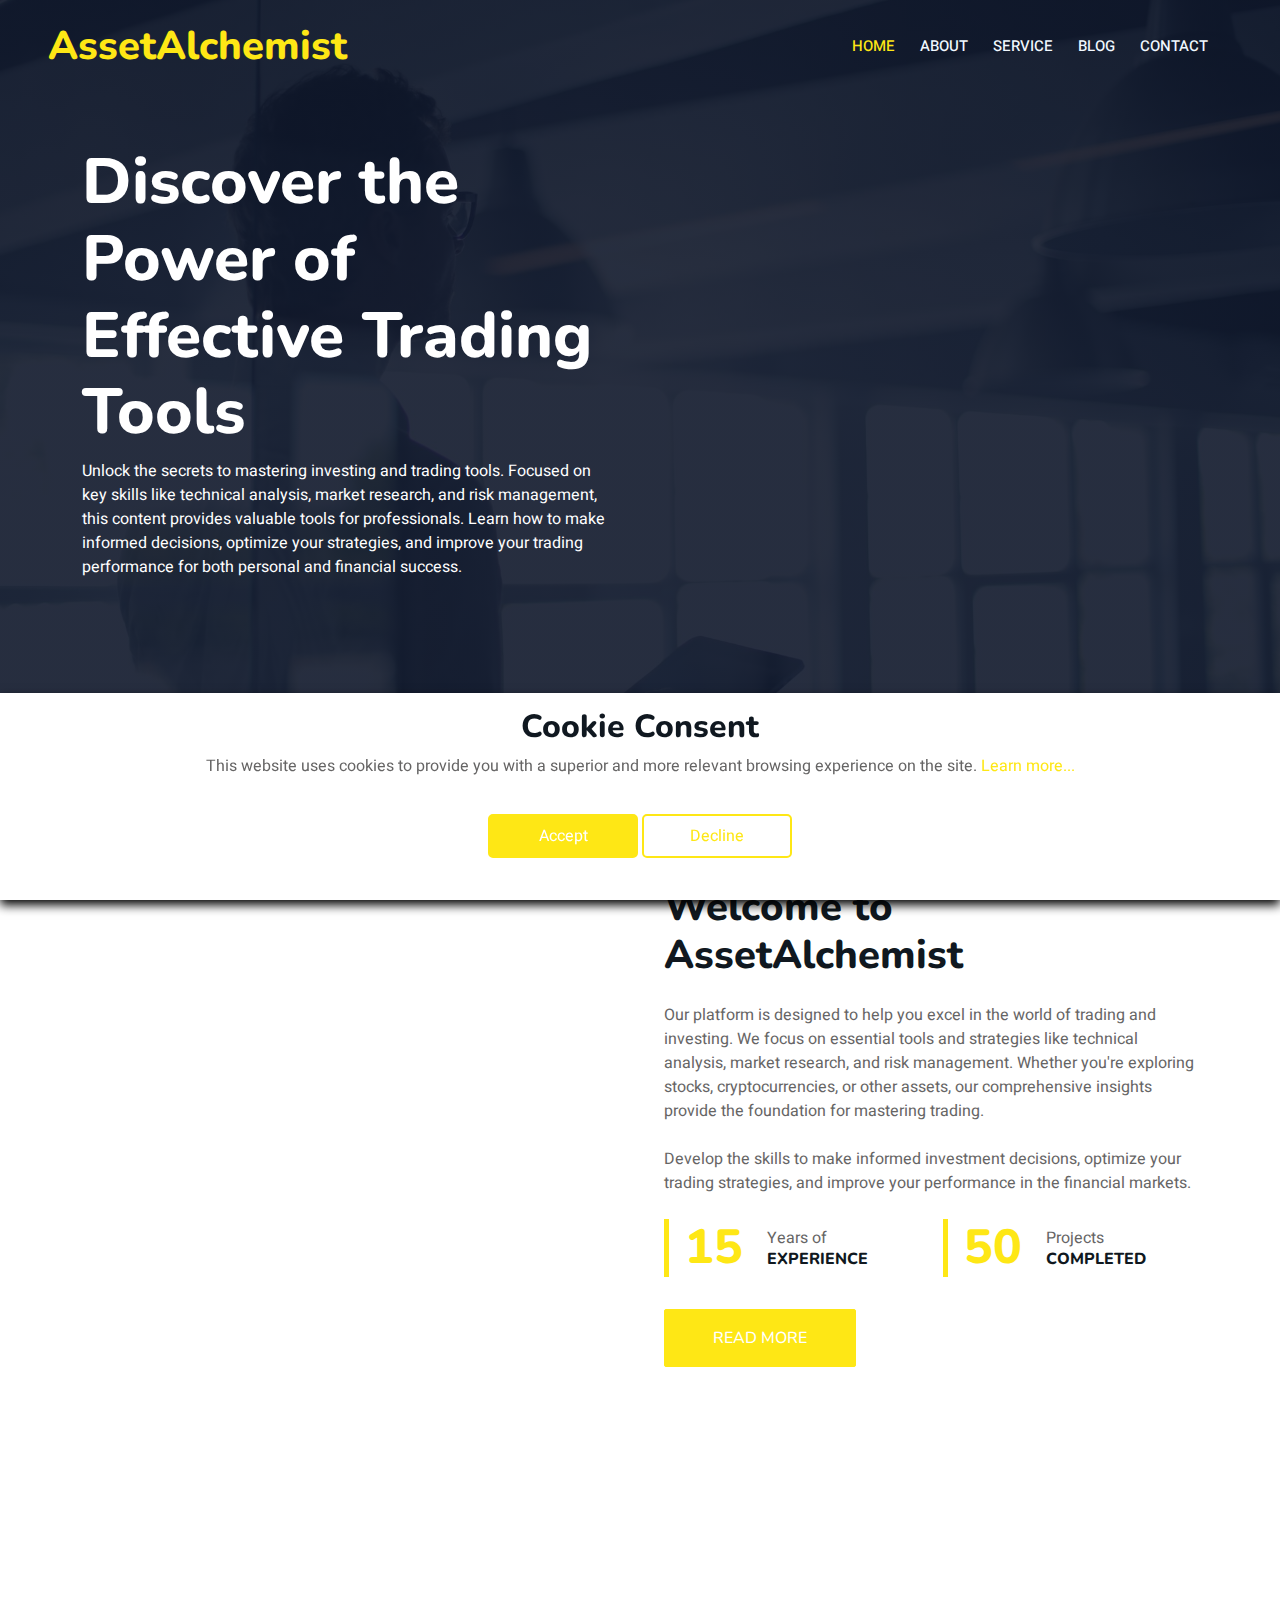
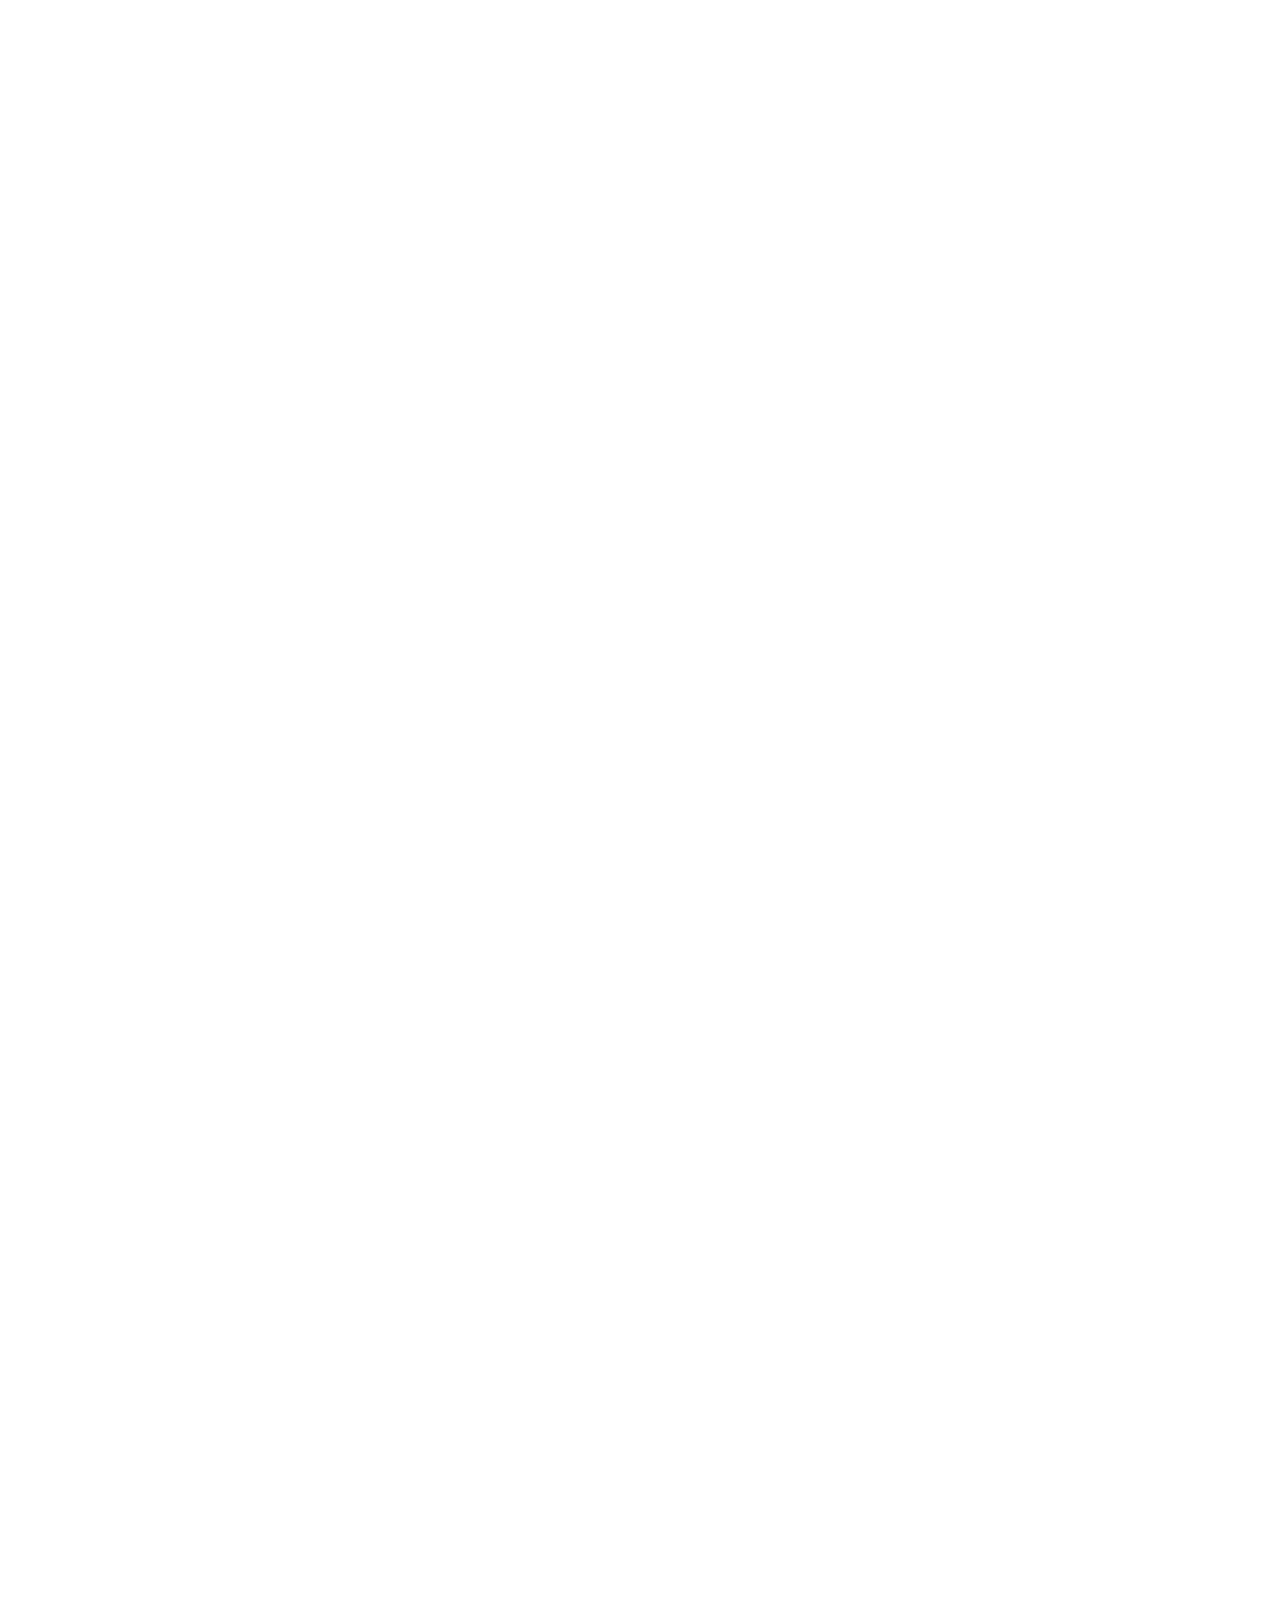
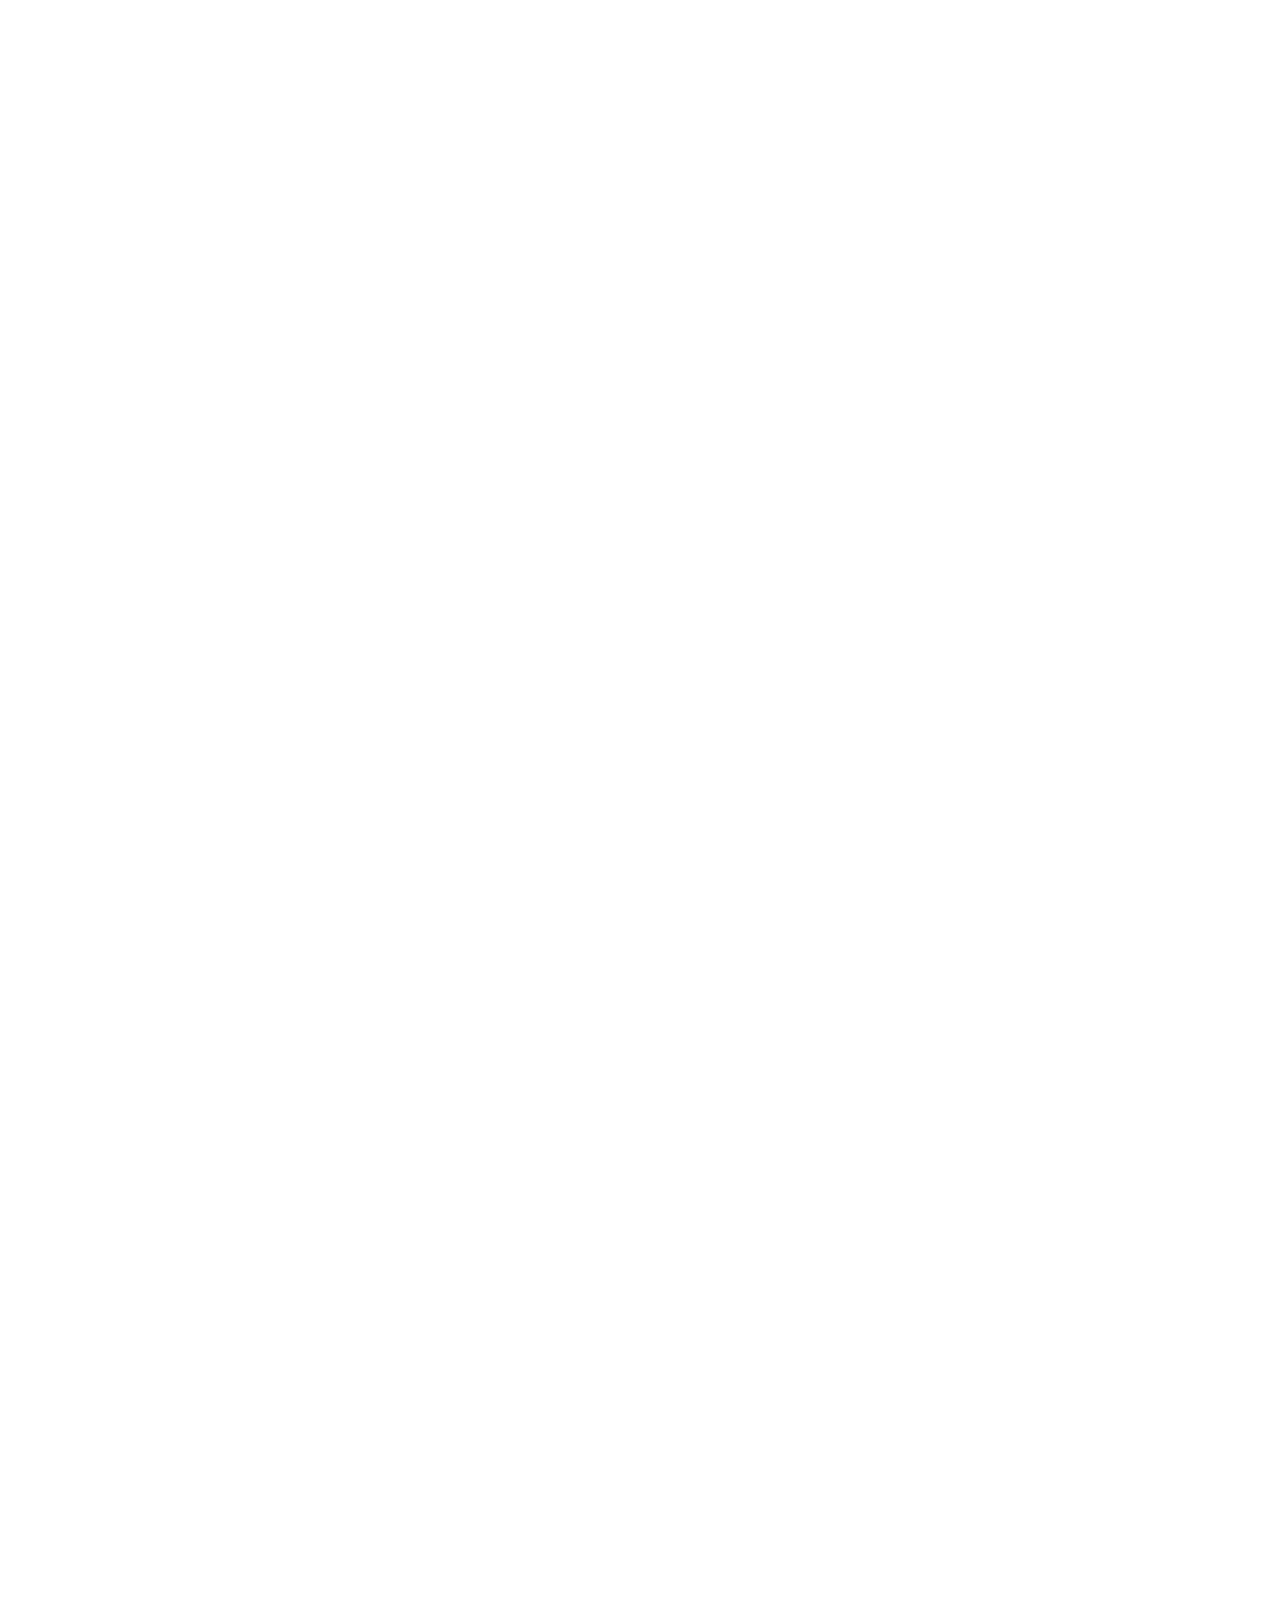
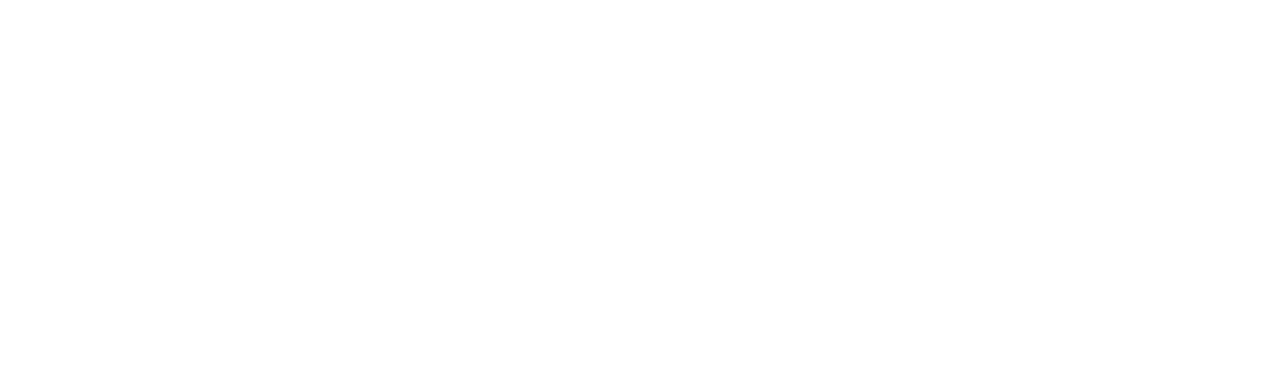
==== index.html @ b86c1e65 "WIP" ====
<!DOCTYPE html>
<html lang="en">
    <head>
        <meta charset="utf-8" />
        <title>AssetAlchemist</title>
        <meta content="width=device-width, initial-scale=1.0" name="viewport" />
        <meta content="" name="keywords" />
        <meta content="" name="description" />

        <!-- Favicon -->
        <link href="img/favicon.ico" rel="icon" />

        <!-- Google Web Fonts -->
        <link rel="preconnect" href="https://fonts.googleapis.com" />
        <link rel="preconnect" href="https://fonts.gstatic.com" crossorigin />
        <link
            href="https://fonts.googleapis.com/css2?family=Heebo:wght@400;500;600&family=Nunito:wght@600;700;800&family=Pacifico&display=swap"
            rel="stylesheet"
        />

        <!-- Icon Font Stylesheet -->
        <link
            href="https://cdnjs.cloudflare.com/ajax/libs/font-awesome/5.10.0/css/all.min.css"
            rel="stylesheet"
        />
        <link
            href="https://cdn.jsdelivr.net/npm/bootstrap-icons@1.4.1/font/bootstrap-icons.css"
            rel="stylesheet"
        />

        <!-- Libraries Stylesheet -->
        <link href="lib/animate/animate.min.css" rel="stylesheet" />
        <link
            href="lib/owlcarousel/assets/owl.carousel.min.css"
            rel="stylesheet"
        />
        <link
            href="lib/tempusdominus/css/tempusdominus-bootstrap-4.min.css"
            rel="stylesheet"
        />

        <!-- Customized Bootstrap Stylesheet -->
        <link href="css/bootstrap.min.css" rel="stylesheet" />

        <!-- Template Stylesheet -->
        <link href="css/style.css" rel="stylesheet" />
    </head>

    <body>
        <div class="bg-white p-0">
            <!-- Spinner Start -->
            <div
                id="spinner"
                class="show bg-white position-fixed translate-middle w-100 vh-100 top-50 start-50 d-flex align-items-center justify-content-center"
            >
                <div
                    class="spinner-border text-primary"
                    style="width: 3rem; height: 3rem"
                    role="status"
                >
                    <span class="sr-only">Loading...</span>
                </div>
            </div>
            <!-- Spinner End -->

            <!-- Navbar & Hero Start -->
            <div class="position-relative p-0">
                <nav
                    class="navbar navbar-expand-lg navbar-dark bg-dark px-4 px-lg-5 py-3 py-lg-0"
                >
                    <a href="" class="navbar-brand p-0">
                        <h1 class="text-primary m-0">AssetAlchemist</h1>
                        <!-- <img src="img/logo.png" alt="Logo"> -->
                    </a>
                    <button
                        class="navbar-toggler"
                        type="button"
                        data-bs-toggle="collapse"
                        data-bs-target="#navbarCollapse"
                    >
                        <span class="fa fa-bars"></span>
                    </button>
                    <div class="collapse navbar-collapse" id="navbarCollapse">
                        <div class="navbar-nav ms-auto py-0 pe-4">
                            <a
                                href="index.html"
                                class="nav-item nav-link active"
                                >Home</a
                            >
                            <a href="#about.html" class="nav-item nav-link"
                                >About</a
                            >
                            <a href="#service" class="nav-item nav-link"
                                >Service</a
                            >
                            <a href="#blog" class="nav-item nav-link">Blog</a>
                            <a href="#contact" class="nav-item nav-link"
                                >Contact</a
                            >
                        </div>
                    </div>
                </nav>
                <div class="py-5 bg-dark hero-header mb-5">
                    <div class="container my-5 py-5">
                        <div class="row align-items-center g-5">
                            <div class="col-lg-6 text-center text-lg-start">
                                <h1
                                    class="display-3 text-white animated slideInLeft"
                                >
                                    Discover the Power of<br />Effective Trading
                                    Tools
                                </h1>
                                <p
                                    class="text-white animated slideInLeft mb-4 pb-2"
                                >
                                    Unlock the secrets to mastering investing
                                    and trading tools. Focused on key skills
                                    like technical analysis, market research,
                                    and risk management, this content provides
                                    valuable tools for professionals. Learn how
                                    to make informed decisions, optimize your
                                    strategies, and improve your trading
                                    performance for both personal and financial
                                    success.
                                </p>
                            </div>
                        </div>
                    </div>
                </div>
            </div>
            <!-- Navbar & Hero End -->

            <!-- About Start -->
            <div id="about" class="container-xxl py-5">
                <div class="container">
                    <div class="row g-5 align-items-center">
                        <div class="col-lg-6">
                            <div class="row g-3">
                                <div class="col-6 text-start">
                                    <img
                                        class="img-fluid rounded w-100 wow zoomIn"
                                        data-wow-delay="0.1s"
                                        src="img/about-1.jpg"
                                    />
                                </div>
                                <div class="col-6 text-start">
                                    <img
                                        class="img-fluid rounded w-75 wow zoomIn"
                                        data-wow-delay="0.3s"
                                        src="img/about-2.jpg"
                                        style="margin-top: 25%"
                                    />
                                </div>
                                <div class="col-6 text-end">
                                    <img
                                        class="img-fluid rounded w-75 wow zoomIn"
                                        data-wow-delay="0.5s"
                                        src="img/about-3.jpg"
                                    />
                                </div>
                                <div class="col-6 text-end">
                                    <img
                                        class="img-fluid rounded w-100 wow zoomIn"
                                        data-wow-delay="0.7s"
                                        src="img/about-4.jpg"
                                    />
                                </div>
                            </div>
                        </div>
                        <div class="col-lg-6">
                            <h5
                                class="section-title ff-secondary text-start text-primary fw-normal"
                            >
                                About Us
                            </h5>
                            <h1 class="mb-4">Welcome to AssetAlchemist</h1>
                            <p class="mb-4">
                                Our platform is designed to help you excel in
                                the world of trading and investing. We focus on
                                essential tools and strategies like technical
                                analysis, market research, and risk management.
                                Whether you're exploring stocks,
                                cryptocurrencies, or other assets, our
                                comprehensive insights provide the foundation
                                for mastering trading.
                            </p>
                            <p class="mb-4">
                                Develop the skills to make informed investment
                                decisions, optimize your trading strategies, and
                                improve your performance in the financial
                                markets.
                            </p>
                            <div class="row g-4 mb-4">
                                <div class="col-sm-6">
                                    <div
                                        class="d-flex align-items-center border-start border-5 border-primary px-3"
                                    >
                                        <h1
                                            class="flex-shrink-0 display-5 text-primary mb-0"
                                            data-toggle="counter-up"
                                        >
                                            15
                                        </h1>
                                        <div class="ps-4">
                                            <p class="mb-0">Years of</p>
                                            <h6 class="text-uppercase mb-0">
                                                Experience
                                            </h6>
                                        </div>
                                    </div>
                                </div>
                                <div class="col-sm-6">
                                    <div
                                        class="d-flex align-items-center border-start border-5 border-primary px-3"
                                    >
                                        <h1
                                            class="flex-shrink-0 display-5 text-primary mb-0"
                                            data-toggle="counter-up"
                                        >
                                            50
                                        </h1>
                                        <div class="ps-4">
                                            <p class="mb-0">Projects</p>
                                            <h6 class="text-uppercase mb-0">
                                                Completed
                                            </h6>
                                        </div>
                                    </div>
                                </div>
                            </div>
                            <a class="btn btn-primary py-3 px-5 mt-2" href=""
                                >Read More</a
                            >
                        </div>
                    </div>
                </div>
            </div>
            <!-- About End -->

            <!-- Service Start -->
            <div id="services" class="container-xxl py-5">
                <div class="container">
                    <div class="text-center wow fadeInUp" data-wow-delay="0.1s">
                        <h5
                            class="section-title ff-secondary text-center text-primary fw-normal"
                        >
                            Our Services
                        </h5>
                        <h1 class="mb-5">What You'll Learn</h1>
                    </div>
                    <div class="row g-4">
                        <div
                            class="col-lg-3 col-sm-6 wow fadeInUp"
                            data-wow-delay="0.1s"
                        >
                            <div class="service-item rounded pt-3">
                                <div class="p-4">
                                    <i
                                        class="fa fa-3x fa-solid fa-chart-line text-primary mb-4"
                                    ></i>
                                    <h5>Technical Analysis</h5>
                                    <p>
                                        Master the art of analyzing market
                                        trends, price movements, and indicators
                                        to make informed trading decisions.
                                    </p>
                                </div>
                            </div>
                        </div>
                        <div
                            class="col-lg-3 col-sm-6 wow fadeInUp"
                            data-wow-delay="0.3s"
                        >
                            <div class="service-item rounded pt-3">
                                <div class="p-4">
                                    <i
                                        class="fa fa-3x fa-solid fa-search text-primary mb-4"
                                    ></i>
                                    <h5>Market Research</h5>
                                    <p>
                                        Learn how to research and evaluate
                                        different asset classes, track market
                                        performance, and identify profitable
                                        opportunities.
                                    </p>
                                </div>
                            </div>
                        </div>
                        <div
                            class="col-lg-3 col-sm-6 wow fadeInUp"
                            data-wow-delay="0.5s"
                        >
                            <div class="service-item rounded pt-3">
                                <div class="p-4">
                                    <i
                                        class="fa fa-3x fa-solid fa-shield-alt text-primary mb-4"
                                    ></i>
                                    <h5>Risk Management</h5>
                                    <p>
                                        Develop strategies to manage risk,
                                        protect your capital, and optimize the
                                        potential for returns in volatile
                                        markets.
                                    </p>
                                </div>
                            </div>
                        </div>
                        <div
                            class="col-lg-3 col-sm-6 wow fadeInUp"
                            data-wow-delay="0.7s"
                        >
                            <div class="service-item rounded pt-3">
                                <div class="p-4">
                                    <i
                                        class="fa fa-3x fa-solid fa-users text-primary mb-4"
                                    ></i>
                                    <h5>Client Investment Strategies</h5>
                                    <p>
                                        Build and maintain customized investment
                                        strategies for clients, ensuring that
                                        their portfolios align with their goals.
                                    </p>
                                </div>
                            </div>
                        </div>
                    </div>
                </div>
            </div>
            <!-- Service End -->

            <!-- Team Start -->
            <div class="container-xxl pt-5 pb-3">
                <div class="container">
                    <div class="text-center wow fadeInUp" data-wow-delay="0.1s">
                        <h5
                            class="section-title ff-secondary text-center text-primary fw-normal"
                        >
                            Team Members
                        </h5>
                        <h1 class="mb-5">Our Trading and Investing Experts</h1>
                    </div>
                    <div class="row g-4">
                        <div
                            class="col-lg-3 col-md-6 wow fadeInUp"
                            data-wow-delay="0.1s"
                        >
                            <div
                                style="padding-bottom: 70px"
                                class="team-item text-center rounded overflow-hidden"
                            >
                                <div class="rounded-circle overflow-hidden m-4">
                                    <img
                                        class="img-fluid"
                                        src="img/team-1.jpg"
                                        alt=""
                                    />
                                </div>
                                <h5 class="mb-0">Alexandra Bennett</h5>
                                <small>Investment Strategy Advisor</small>
                            </div>
                        </div>
                        <div
                            class="col-lg-3 col-md-6 wow fadeInUp"
                            data-wow-delay="0.3s"
                        >
                            <div
                                style="padding-bottom: 70px"
                                class="team-item text-center rounded overflow-hidden"
                            >
                                <div class="rounded-circle overflow-hidden m-4">
                                    <img
                                        class="img-fluid"
                                        src="img/team-2.jpg"
                                        alt=""
                                    />
                                </div>
                                <h5 class="mb-0">David Chen</h5>
                                <small>Market Analysis Expert</small>
                            </div>
                        </div>
                        <div
                            class="col-lg-3 col-md-6 wow fadeInUp"
                            data-wow-delay="0.5s"
                        >
                            <div
                                style="padding-bottom: 70px"
                                class="team-item text-center rounded overflow-hidden"
                            >
                                <div class="rounded-circle overflow-hidden m-4">
                                    <img
                                        class="img-fluid"
                                        src="img/team-3.jpg"
                                        alt=""
                                    />
                                </div>
                                <h5 class="mb-0">Emily Nguyen</h5>
                                <small>Trading Strategies Consultant</small>
                            </div>
                        </div>
                        <div
                            class="col-lg-3 col-md-6 wow fadeInUp"
                            data-wow-delay="0.7s"
                        >
                            <div
                                style="padding-bottom: 70px"
                                class="team-item text-center rounded overflow-hidden"
                            >
                                <div class="rounded-circle overflow-hidden m-4">
                                    <img
                                        class="img-fluid"
                                        src="img/team-4.jpg"
                                        alt=""
                                    />
                                </div>
                                <h5 class="mb-0">Michael Johnson</h5>
                                <small>Risk Management Specialist</small>
                            </div>
                        </div>
                    </div>
                </div>
            </div>
            <!-- Team End -->

            <!-- Video Modal -->
            <div
                class="modal fade"
                id="videoModal"
                tabindex="-1"
                aria-labelledby="exampleModalLabel"
                aria-hidden="true"
            >
                <div class="modal-dialog">
                    <div class="modal-content rounded-0">
                        <div class="modal-header">
                            <h5 class="modal-title" id="exampleModalLabel">
                                Course Overview Video
                            </h5>
                            <button
                                type="button"
                                class="btn-close"
                                data-bs-dismiss="modal"
                                aria-label="Close"
                            ></button>
                        </div>
                        <div class="modal-body">
                            <!-- 16:9 aspect ratio -->
                            <div class="ratio ratio-16x9">
                                <iframe
                                    class="embed-responsive-item"
                                    src=""
                                    id="video"
                                    allowfullscreen
                                    allowscriptaccess="always"
                                    allow="autoplay"
                                ></iframe>
                            </div>
                        </div>
                    </div>
                </div>
            </div>
            <!-- Video Modal End -->

            <!-- Testimonial Start -->
            <div class="container-xxl py-5 wow fadeInUp" data-wow-delay="0.1s">
                <div class="container">
                    <div class="text-center">
                        <h5
                            class="section-title ff-secondary text-center text-primary fw-normal"
                        >
                            Testimonial
                        </h5>
                        <h1 class="mb-5">Our Clients Say!!!</h1>
                    </div>
                    <div class="owl-carousel testimonial-carousel">
                        <div
                            class="testimonial-item bg-transparent border rounded p-4"
                        >
                            <i
                                class="fa fa-quote-left fa-2x text-primary mb-3"
                            ></i>
                            <p>
                                The tools for trading and investing provided
                                were incredibly useful. I gained hands-on
                                experience with trading platforms and learned
                                actionable strategies to enhance my investment
                                approach. Highly recommended!
                            </p>
                            <div class="d-flex align-items-center">
                                <img
                                    class="img-fluid flex-shrink-0 rounded-circle"
                                    src="img/testimonial-1.jpg"
                                    style="width: 50px; height: 50px"
                                />
                                <div class="ps-3">
                                    <h5 class="mb-1">John D.</h5>
                                </div>
                            </div>
                        </div>
                        <div
                            class="testimonial-item bg-transparent border rounded p-4"
                        >
                            <i
                                class="fa fa-quote-left fa-2x text-primary mb-3"
                            ></i>
                            <p>
                                I learned so much about investing strategies.
                                The course provided insights into market
                                analysis and trading tools that were perfectly
                                suited for both beginners and seasoned traders.
                            </p>
                            <div class="d-flex align-items-center">
                                <img
                                    class="img-fluid flex-shrink-0 rounded-circle"
                                    src="img/testimonial-2.jpg"
                                    style="width: 50px; height: 50px"
                                />
                                <div class="ps-3">
                                    <h5 class="mb-1">Anna T.</h5>
                                </div>
                            </div>
                        </div>
                        <div
                            class="testimonial-item bg-transparent border rounded p-4"
                        >
                            <i
                                class="fa fa-quote-left fa-2x text-primary mb-3"
                            ></i>
                            <p>
                                The trading tools and platforms discussed in the
                                course helped me develop a solid investment
                                strategy. I now feel confident using trading
                                tools to maximize my returns.
                            </p>
                            <div class="d-flex align-items-center">
                                <img
                                    class="img-fluid flex-shrink-0 rounded-circle"
                                    src="img/testimonial-3.jpg"
                                    style="width: 50px; height: 50px"
                                />
                                <div class="ps-3">
                                    <h5 class="mb-1">Andrew B.</h5>
                                </div>
                            </div>
                        </div>
                        <div
                            class="testimonial-item bg-transparent border rounded p-4"
                        >
                            <i
                                class="fa fa-quote-left fa-2x text-primary mb-3"
                            ></i>
                            <p>
                                I’ve attended many investment courses, but this
                                one stood out. The content on trading tools and
                                market analysis was practical and easy to apply.
                                Thank you for such a valuable learning
                                experience!
                            </p>
                            <div class="d-flex align-items-center">
                                <img
                                    class="img-fluid flex-shrink-0 rounded-circle"
                                    src="img/testimonial-4.jpg"
                                    style="width: 50px; height: 50px"
                                />
                                <div class="ps-3">
                                    <h5 class="mb-1">Emma R.</h5>
                                </div>
                            </div>
                        </div>
                    </div>
                </div>
            </div>
            <!-- Testimonial End -->

            <div class="container-xxl pt-5 pb-3">
                <div class="container">
                    <div class="text-center wow fadeInUp" data-wow-delay="0.1s">
                        <h5
                            class="section-title ff-secondary text-center text-primary fw-normal"
                        >
                            Our Blog
                        </h5>
                        <h1 class="mb-5">
                            Stay up to date with the latest insights on
                            Investing and Trading
                        </h1>
                    </div>
                    <div class="row g-4">
                        <div
                            class="col-lg-4 col-md-6 wow fadeInUp"
                            data-wow-delay="0.1s"
                        >
                            <div
                                style="padding: 20px; padding-bottom: 70px"
                                class="team-item text-center rounded overflow-hidden"
                            >
                                <div
                                    class="rounded-circle overflow-hidden"
                                    style="
                                        margin-bottom: 20px;
                                        border-radius: 0 !important;
                                    "
                                >
                                    <img
                                        class="img-fluid"
                                        src="img/blog-1.jpg"
                                        alt=""
                                        style="border-radius: 0px !important"
                                    />
                                </div>
                                <h5 class="mb-0">
                                    Best Practices in Trading for Beginners
                                </h5>
                                <small
                                    >Learn the best strategies for beginners
                                    looking to dive into the world of trading.
                                    Discover essential tools and methods to
                                    enhance your success rate in trading.</small
                                >
                            </div>
                        </div>
                        <div
                            class="col-lg-4 col-md-6 wow fadeInUp"
                            data-wow-delay="0.3s"
                        >
                            <div
                                style="padding: 20px; padding-bottom: 70px"
                                class="team-item text-center rounded overflow-hidden"
                            >
                                <div
                                    class="rounded-circle overflow-hidden"
                                    style="
                                        margin-bottom: 20px;
                                        border-radius: 0 !important;
                                    "
                                >
                                    <img
                                        class="img-fluid"
                                        src="img/blog-2.jpg"
                                        alt=""
                                        style="border-radius: 0px !important"
                                    />
                                </div>
                                <h5 class="mb-0">
                                    Tips for Mastering Investment Strategies
                                </h5>
                                <small
                                    >Explore universal principles of investing
                                    and learn how to build a strong portfolio.
                                    Gain insights into market trends and learn
                                    to make informed decisions.</small
                                >
                            </div>
                        </div>
                        <div
                            class="col-lg-4 col-md-6 wow fadeInUp"
                            data-wow-delay="0.5s"
                        >
                            <div
                                style="padding: 20px; padding-bottom: 70px"
                                class="team-item text-center rounded overflow-hidden"
                            >
                                <div
                                    class="rounded-circle overflow-hidden"
                                    style="
                                        margin-bottom: 20px;
                                        border-radius: 0 !important;
                                    "
                                >
                                    <img
                                        class="img-fluid"
                                        src="img/blog-3.jpg"
                                        alt=""
                                        style="border-radius: 0px !important"
                                    />
                                </div>
                                <h5 class="mb-0">
                                    How to Use Trading Tools Effectively
                                </h5>
                                <small
                                    >Master the tools used by successful
                                    traders. From charting software to automated
                                    trading bots, learn how to use these tools
                                    to increase your trading success.</small
                                >
                            </div>
                        </div>
                    </div>
                </div>
            </div>

            <!-- Contact Start -->
            <div id="contact" class="container-xxl py-5">
                <div class="container">
                    <div class="text-center wow fadeInUp" data-wow-delay="0.1s">
                        <h5
                            class="section-title ff-secondary text-center text-primary fw-normal"
                        >
                            Contact Us
                        </h5>
                        <h1 class="mb-5">Contact For Any Query</h1>
                    </div>
                    <div class="row g-4">
                        <div class="col-md-6 wow fadeIn" data-wow-delay="0.1s">
                            <iframe
                                src="https://www.google.com/maps/embed?pb=!1m18!1m12!1m3!1d9931.62012233202!2d-0.10144131284181852!3d51.5149583!2m3!1f0!2f0!3f0!3m2!1i1024!2i768!4f13.1!3m3!1m2!1s0x48760334588eaf8b%3A0xf8509517fb534ec1!2sProactive%20Investors%20UK!5e0!3m2!1suk!2sua!4v1737551772866!5m2!1suk!2sua"
                                width="100%"
                                frameborder="0"
                                style="min-height: 350px; border: 0"
                                allowfullscreen=""
                                aria-hidden="false"
                                tabindex="0"
                            ></iframe>
                        </div>
                        <div class="col-md-6">
                            <div class="wow fadeInUp" data-wow-delay="0.2s">
                                <form>
                                    <div class="row g-3">
                                        <div class="col-md-6">
                                            <div class="form-floating">
                                                <input
                                                    type="text"
                                                    class="form-control"
                                                    id="name"
                                                    placeholder="Your Name"
                                                />
                                                <label for="name"
                                                    >Your Name</label
                                                >
                                            </div>
                                        </div>
                                        <div class="col-md-6">
                                            <div class="form-floating">
                                                <input
                                                    type="email"
                                                    class="form-control"
                                                    id="email"
                                                    placeholder="Your Email"
                                                />
                                                <label for="email"
                                                    >Your Email</label
                                                >
                                                <div
                                                    id="result"
                                                    style="color: red"
                                                ></div>
                                            </div>
                                        </div>
                                        <div class="col-12">
                                            <div class="form-floating">
                                                <input
                                                    type="text"
                                                    class="form-control"
                                                    id="subject"
                                                    placeholder="Subject"
                                                />
                                                <label for="subject"
                                                    >Subject</label
                                                >
                                            </div>
                                        </div>
                                        <div class="col-12">
                                            <div class="form-floating">
                                                <textarea
                                                    class="form-control"
                                                    placeholder="Leave a message here"
                                                    id="message"
                                                    style="height: 150px"
                                                ></textarea>
                                                <label for="message"
                                                    >Message</label
                                                >
                                            </div>
                                        </div>
                                        <div class="col-12">
                                            <div>
                                                <input
                                                    type="checkbox"
                                                    checked
                                                />
                                                <label for="message"
                                                    >I agree to the
                                                    AssetAlchemist Privacy
                                                    Policy</label
                                                >
                                            </div>
                                        </div>
                                        <div class="col-12">
                                            <button
                                                class="btn btn-primary w-100 py-3"
                                                type="submit"
                                                id="submit"
                                                onclick="sendForm()"
                                            >
                                                Send Message
                                            </button>
                                        </div>
                                    </div>
                                </form>
                            </div>
                        </div>
                    </div>
                </div>
            </div>
            <!-- Contact End -->

            <!-- Footer Start -->
            <div
                class="container-fluid bg-dark text-light footer pt-5 mt-5 wow fadeIn"
                data-wow-delay="0.1s"
            >
                <div class="container py-5">
                    <div class="row g-5">
                        <div class="col-lg-6 col-md-6">
                            <h4
                                class="section-title ff-secondary text-start text-primary fw-normal mb-4"
                            >
                                Tools for Investing & Trading
                            </h4>
                            <p>
                                Connect with us to explore the best tools for
                                investing and trading. Our team of experts is
                                here to guide you through the process of making
                                smart, informed decisions in the world of
                                trading and investments. Whether you're new to
                                the field or an experienced trader, we offer
                                tools tailored to help you achieve your
                                financial goals.
                            </p>
                        </div>
                        <div class="col-lg-6 col-md-6">
                            <h4
                                class="section-title ff-secondary text-start text-primary fw-normal mb-4"
                            >
                                Contact us
                            </h4>
                            <p class="mb-2">
                                <i class="fa fa-map-marker-alt me-3"></i>Second
                                Floor, 35 Great St Helen's, City of London,
                                London EC3A 6AP, UK
                            </p>
                            <p class="mb-2">
                                <i class="fa fa-phone-alt me-3"></i
                                >+442079890813
                            </p>
                            <p class="mb-2">
                                <i class="fa fa-envelope me-3"></i
                                >assetai_chemist@gmail.com
                            </p>
                        </div>
                        <div class="col-lg-6 col-md-6">
                            <h4
                                class="section-title ff-secondary text-start text-primary fw-normal mb-4"
                            >
                                Quick links
                            </h4>
                            <div
                                style="
                                    display: flex;
                                    flex-direction: column;
                                    row-gap: 10px;
                                "
                            >
                                <a href="index.html">Home</a>
                                <a href="privacy-policy.html">Privacy</a>
                                <a href="terms-of-use.html">Terms of use</a>
                            </div>
                        </div>
                        <div class="col-lg-6 col-md-6">
                            <h4
                                class="section-title ff-secondary text-start text-primary fw-normal mb-4"
                            >
                                Disclaimer
                            </h4>
                            <p>
                                Values can fall as well as rise. Any information
                                relating to the past performance is not a guide
                                to future performance. Prices may go down as
                                well as up, and you may not get back the
                                original amount invested. Aurum & Argenti
                                Limited is not regulated by the Financial
                                Conduct Authority and does not offer investment
                                or tax advice.
                            </p>
                        </div>
                    </div>
                </div>
            </div>
            <!-- Footer End -->

            <!-- Back to Top -->
            <a href="#" class="btn btn-lg btn-primary btn-lg-square back-to-top"
                ><i class="bi bi-arrow-up"></i
            ></a>

            <!-- Cookie banner -->
            <div class="cookie-wrapper show">
                <div>
                    <i class="bx bx-cookie"></i>
                    <h2 style="text-align: center">Cookie Consent</h2>
                </div>

                <div class="data">
                    <p>
                        This website uses cookies to provide you with a superior
                        and more relevant browsing experience on the site.
                        <a href="privacy-policy.html">Learn more...</a>
                    </p>
                </div>

                <div class="buttons">
                    <button class="cookie-button" id="acceptBtn">Accept</button>
                    <button class="cookie-button" id="declineBtn">
                        Decline
                    </button>
                </div>
            </div>
            <!-- End Cookie banner -->
        </div>

        <!-- JavaScript Libraries -->
        <script src="https://ajax.googleapis.com/ajax/libs/jquery/3.5.1/jquery.min.js"></script>
        <script src="https://cdn.jsdelivr.net/npm/bootstrap@5.0.0/dist/js/bootstrap.bundle.min.js"></script>
        <script src="lib/wow/wow.min.js"></script>
        <script src="lib/easing/easing.min.js"></script>
        <script src="lib/waypoints/waypoints.min.js"></script>
        <script src="lib/counterup/counterup.min.js"></script>
        <script src="lib/owlcarousel/owl.carousel.min.js"></script>
        <script src="lib/tempusdominus/js/moment.min.js"></script>
        <script src="lib/tempusdominus/js/moment-timezone.min.js"></script>
        <script src="lib/tempusdominus/js/tempusdominus-bootstrap-4.min.js"></script>

        <!-- Template Javascript -->
        <script src="js/main.js"></script>
        <script src="js/contact-form.js"></script>
        <script src="js/cookiebanner.js"></script>
    </body>
</html>
---- css/style.css ----
/********** Template CSS **********/
:root {
    --primary: #fee715;
    --light: #f1f8ff;
    --dark: #101820;
}

.ff-secondary {
    font-family: 'Pacifico', cursive;
}

.fw-medium {
    font-weight: 600 !important;
}

.fw-semi-bold {
    font-weight: 700 !important;
}

.back-to-top {
    position: fixed;
    display: none;
    right: 45px;
    bottom: 45px;
    z-index: 99;
}

/*** Spinner ***/
#spinner {
    opacity: 0;
    visibility: hidden;
    transition: opacity 0.5s ease-out, visibility 0s linear 0.5s;
    z-index: 99999;
}

#spinner.show {
    transition: opacity 0.5s ease-out, visibility 0s linear 0s;
    visibility: visible;
    opacity: 1;
}

/*** Button ***/
.btn {
    font-family: 'Nunito', sans-serif;
    font-weight: 500;
    text-transform: uppercase;
    transition: 0.5s;
}

.btn.btn-primary,
.btn.btn-secondary {
    color: #ffffff;
}

.btn-square {
    width: 38px;
    height: 38px;
}

.btn-sm-square {
    width: 32px;
    height: 32px;
}

.btn-lg-square {
    width: 48px;
    height: 48px;
}

.btn-square,
.btn-sm-square,
.btn-lg-square {
    padding: 0;
    display: flex;
    align-items: center;
    justify-content: center;
    font-weight: normal;
    border-radius: 2px;
}

/*** Navbar ***/
.navbar-dark .navbar-nav .nav-link {
    position: relative;
    margin-left: 25px;
    padding: 35px 0;
    font-size: 15px;
    color: var(--light) !important;
    text-transform: uppercase;
    font-weight: 500;
    outline: none;
    transition: 0.5s;
}

.sticky-top.navbar-dark .navbar-nav .nav-link {
    padding: 20px 0;
}

.navbar-dark .navbar-nav .nav-link:hover,
.navbar-dark .navbar-nav .nav-link.active {
    color: var(--primary) !important;
}

.navbar-dark .navbar-brand img {
    max-height: 60px;
    transition: 0.5s;
}

.sticky-top.navbar-dark .navbar-brand img {
    max-height: 45px;
}

@media (max-width: 991.98px) {
    .sticky-top.navbar-dark {
        position: relative;
    }

    .navbar-dark .navbar-collapse {
        margin-top: 15px;
        border-top: 1px solid rgba(255, 255, 255, 0.1);
    }

    .navbar-dark .navbar-nav .nav-link,
    .sticky-top.navbar-dark .navbar-nav .nav-link {
        padding: 10px 0;
        margin-left: 0;
    }

    .navbar-dark .navbar-brand img {
        max-height: 45px;
    }
}

@media (min-width: 992px) {
    .navbar-dark {
        position: absolute;
        width: 100%;
        top: 0;
        left: 0;
        z-index: 999;
        background: transparent !important;
    }

    .sticky-top.navbar-dark {
        position: fixed;
        background: var(--dark) !important;
    }
}

/*** Hero Header ***/
.hero-header {
    background: linear-gradient(rgba(15, 23, 43, 0.9), rgba(15, 23, 43, 0.9)),
        url(../img/bg-hero.jpg);
    background-position: center center;
    background-repeat: no-repeat;
    background-size: cover;
}

.hero-header img {
    animation: imgRotate 50s linear infinite;
}

@keyframes imgRotate {
    100% {
        transform: rotate(360deg);
    }
}

.breadcrumb-item + .breadcrumb-item::before {
    color: rgba(255, 255, 255, 0.5);
}

/*** Section Title ***/
.section-title {
    position: relative;
    display: inline-block;
}

.section-title::before {
    position: absolute;
    content: '';
    width: 45px;
    height: 2px;
    top: 50%;
    left: -55px;
    margin-top: -1px;
    background: var(--primary);
}

.section-title::after {
    position: absolute;
    content: '';
    width: 45px;
    height: 2px;
    top: 50%;
    right: -55px;
    margin-top: -1px;
    background: var(--primary);
}

.section-title.text-start::before,
.section-title.text-end::after {
    display: none;
}

/*** Service ***/
.service-item {
    box-shadow: 0 0 45px rgba(0, 0, 0, 0.08);
    transition: 0.5s;
}

.service-item:hover {
    background: var(--primary);
}

.service-item * {
    transition: 0.5s;
}

.service-item:hover * {
    color: var(--light) !important;
}

/*** Food Menu ***/
.nav-pills .nav-item .active {
    border-bottom: 2px solid var(--primary);
}

/*** Youtube Video ***/
.video {
    position: relative;
    height: 100%;
    min-height: 500px;
    background: linear-gradient(rgba(15, 23, 43, 0.1), rgba(15, 23, 43, 0.1)),
        url(../img/video.jpg);
    background-position: center center;
    background-repeat: no-repeat;
    background-size: cover;
}

.video .btn-play {
    position: absolute;
    z-index: 3;
    top: 50%;
    left: 50%;
    transform: translateX(-50%) translateY(-50%);
    box-sizing: content-box;
    display: block;
    width: 32px;
    height: 44px;
    border-radius: 50%;
    border: none;
    outline: none;
    padding: 18px 20px 18px 28px;
}

.video .btn-play:before {
    content: '';
    position: absolute;
    z-index: 0;
    left: 50%;
    top: 50%;
    transform: translateX(-50%) translateY(-50%);
    display: block;
    width: 100px;
    height: 100px;
    background: var(--primary);
    border-radius: 50%;
    animation: pulse-border 1500ms ease-out infinite;
}

.video .btn-play:after {
    content: '';
    position: absolute;
    z-index: 1;
    left: 50%;
    top: 50%;
    transform: translateX(-50%) translateY(-50%);
    display: block;
    width: 100px;
    height: 100px;
    background: var(--primary);
    border-radius: 50%;
    transition: all 200ms;
}

.video .btn-play img {
    position: relative;
    z-index: 3;
    max-width: 100%;
    width: auto;
    height: auto;
}

.video .btn-play span {
    display: block;
    position: relative;
    z-index: 3;
    width: 0;
    height: 0;
    border-left: 32px solid var(--dark);
    border-top: 22px solid transparent;
    border-bottom: 22px solid transparent;
}

@keyframes pulse-border {
    0% {
        transform: translateX(-50%) translateY(-50%) translateZ(0) scale(1);
        opacity: 1;
    }

    100% {
        transform: translateX(-50%) translateY(-50%) translateZ(0) scale(1.5);
        opacity: 0;
    }
}

#videoModal {
    z-index: 99999;
}

#videoModal .modal-dialog {
    position: relative;
    max-width: 800px;
    margin: 60px auto 0 auto;
}

#videoModal .modal-body {
    position: relative;
    padding: 0px;
}

#videoModal .close {
    position: absolute;
    width: 30px;
    height: 30px;
    right: 0px;
    top: -30px;
    z-index: 999;
    font-size: 30px;
    font-weight: normal;
    color: #ffffff;
    background: #000000;
    opacity: 1;
}

/*** Team ***/
.team-item {
    box-shadow: 0 0 45px rgba(0, 0, 0, 0.08);
    height: calc(100% - 38px);
    transition: 0.5s;
}

.team-item img {
    transition: 0.5s;
}

.team-item:hover img {
    transform: scale(1.1);
}

.team-item:hover {
    height: 100%;
}

.team-item .btn {
    border-radius: 38px 38px 0 0;
}

/*** Testimonial ***/
.testimonial-carousel .owl-item .testimonial-item,
.testimonial-carousel .owl-item.center .testimonial-item * {
    transition: 0.5s;
}

.testimonial-carousel .owl-item.center .testimonial-item {
    background: var(--primary) !important;
    border-color: var(--primary) !important;
}

.testimonial-carousel .owl-item.center .testimonial-item * {
    color: var(--light) !important;
}

.testimonial-carousel .owl-dots {
    margin-top: 24px;
    display: flex;
    align-items: flex-end;
    justify-content: center;
}

.testimonial-carousel .owl-dot {
    position: relative;
    display: inline-block;
    margin: 0 5px;
    width: 15px;
    height: 15px;
    border: 1px solid #cccccc;
    border-radius: 15px;
    transition: 0.5s;
}

.testimonial-carousel .owl-dot.active {
    background: var(--primary);
    border-color: var(--primary);
}

/*** Footer ***/
.footer .btn.btn-social {
    margin-right: 5px;
    width: 35px;
    height: 35px;
    display: flex;
    align-items: center;
    justify-content: center;
    color: var(--light);
    border: 1px solid #ffffff;
    border-radius: 35px;
    transition: 0.3s;
}

.footer .btn.btn-social:hover {
    color: var(--primary);
}

.footer .btn.btn-link {
    display: block;
    margin-bottom: 5px;
    padding: 0;
    text-align: left;
    color: #ffffff;
    font-size: 15px;
    font-weight: normal;
    text-transform: capitalize;
    transition: 0.3s;
}

.footer .btn.btn-link::before {
    position: relative;
    content: '\f105';
    font-family: 'Font Awesome 5 Free';
    font-weight: 900;
    margin-right: 10px;
}

.footer .btn.btn-link:hover {
    letter-spacing: 1px;
    box-shadow: none;
}

.footer .copyright {
    padding: 25px 0;
    font-size: 15px;
    border-top: 1px solid rgba(256, 256, 256, 0.1);
}

.footer .copyright a {
    color: var(--light);
}

.footer .footer-menu a {
    margin-right: 15px;
    padding-right: 15px;
    border-right: 1px solid rgba(255, 255, 255, 0.1);
}

.footer .footer-menu a:last-child {
    margin-right: 0;
    padding-right: 0;
    border-right: none;
}

/* Google Fonts - Poppins */
@import url('https://fonts.googleapis.com/css2?family=Poppins:wght@300;400;500;600&display=swap');

@media (max-width: 700px) {
    .cookie-wrapper {
        width: 100%;
    }
}

.cookie-wrapper {
    position: fixed;
    bottom: 0px;
    right: 0;
    width: 100%;
    background: #fff;
    padding: 15px 25px 22px;
    transition: right 0.3s ease;
    box-shadow: 0 5px 10px rgb(0, 0, 0);
    z-index: 999;
    @media (max-width: 600px) {
        width: 100%;
    }
}
.cookie-wrapper .show {
    right: 20px;
}

.hidden {
    display: none;
}
header i {
    color: #fee715;
    font-size: 32px;
    text-align: center;
}
header h2 {
    color: #fee715;
    font-weight: 500;
    text-align: center;
}
.data {
    text-align: center;
}
.data p a {
    color: #fee715;
    text-decoration: none;
    text-align: center !important;
}
.data p a:hover {
    text-decoration: underline;
}
.buttons {
    padding: 20px 0px;
    text-align: center;
}
.buttons .cookie-button {
    border: 2px solid #fee715;
    color: #fff;
    padding: 8px 0;
    background: #fee715;
    cursor: pointer;
    width: calc(100% / 2 - 10px);
    transition: all 0.5s ease;
    max-width: 150px;
    border-radius: 5px;
}
.buttons #acceptBtn:hover {
    background-color: transparent;
    color: #fee715;
}
#declineBtn {
    background-color: #fff;
    color: #fee715;
}
#declineBtn:hover {
    background-color: #fee715;
    color: #fff;
}
/* Footer Style */
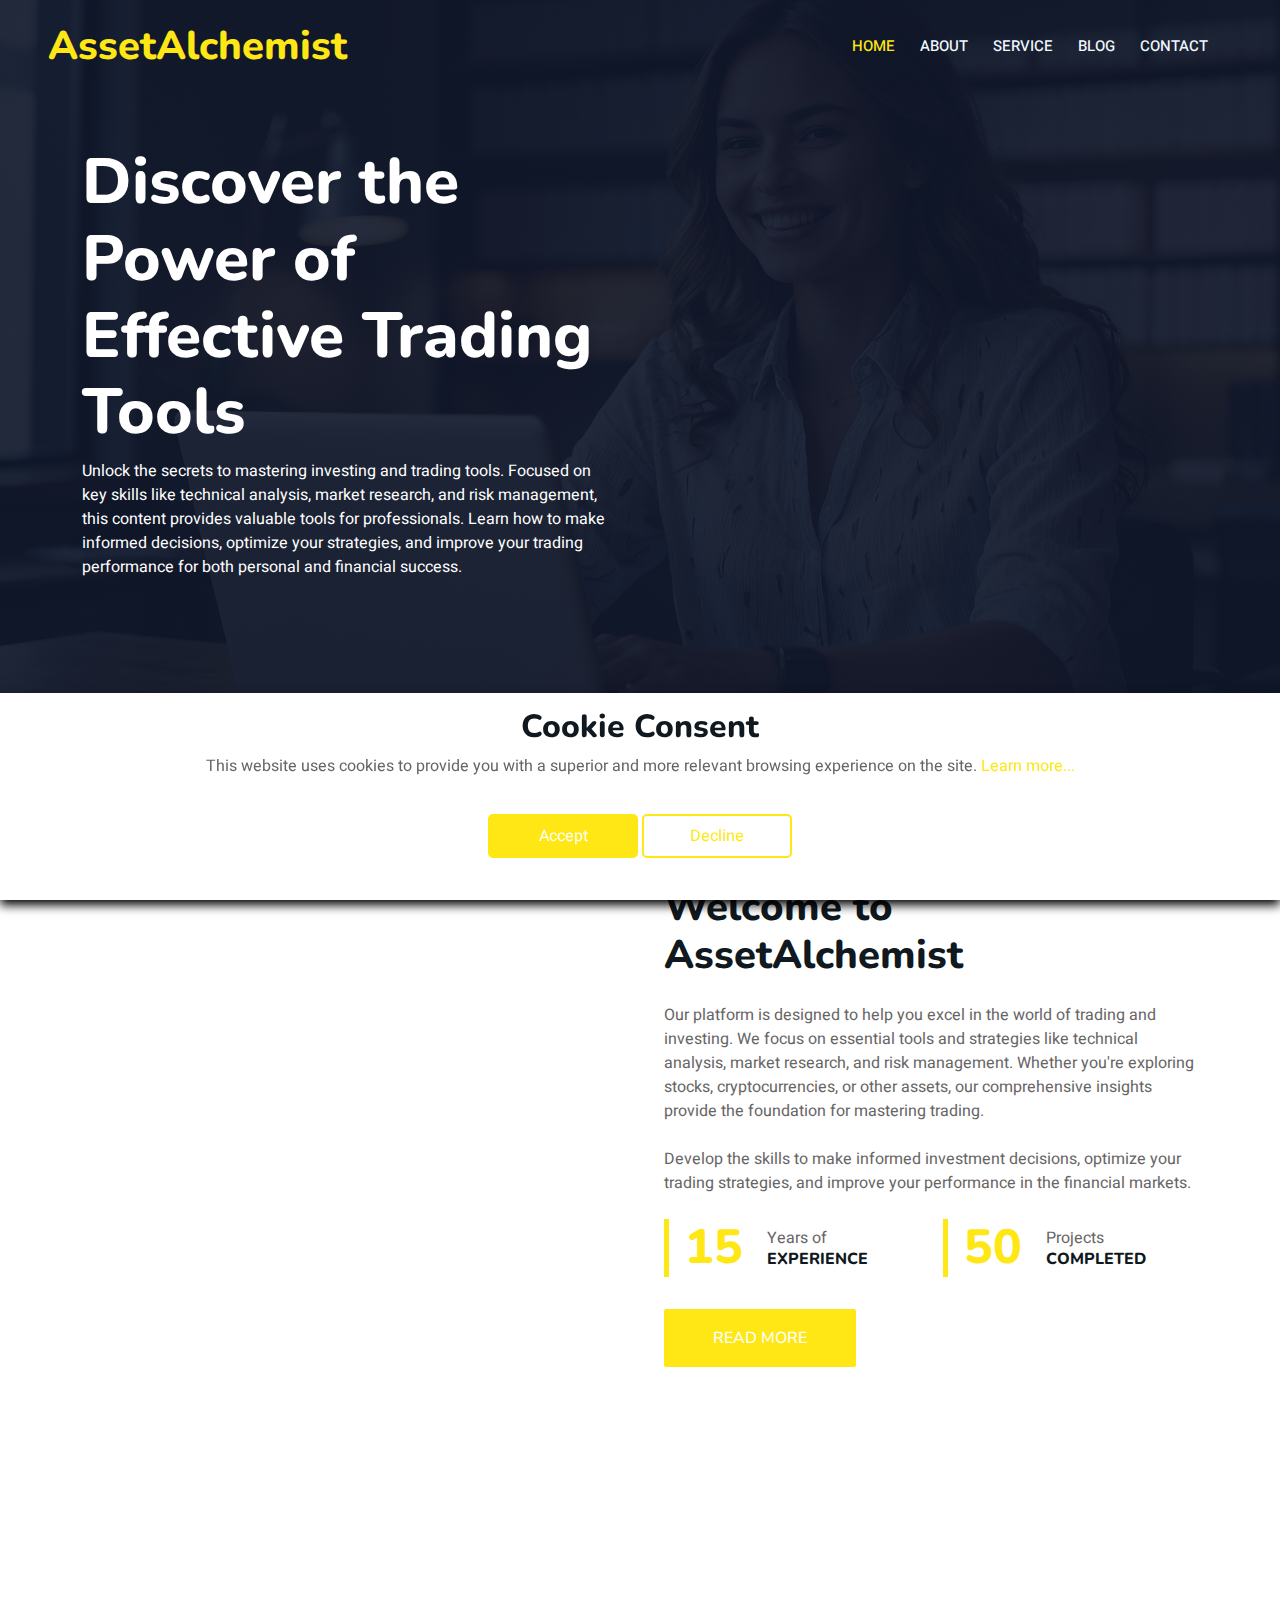
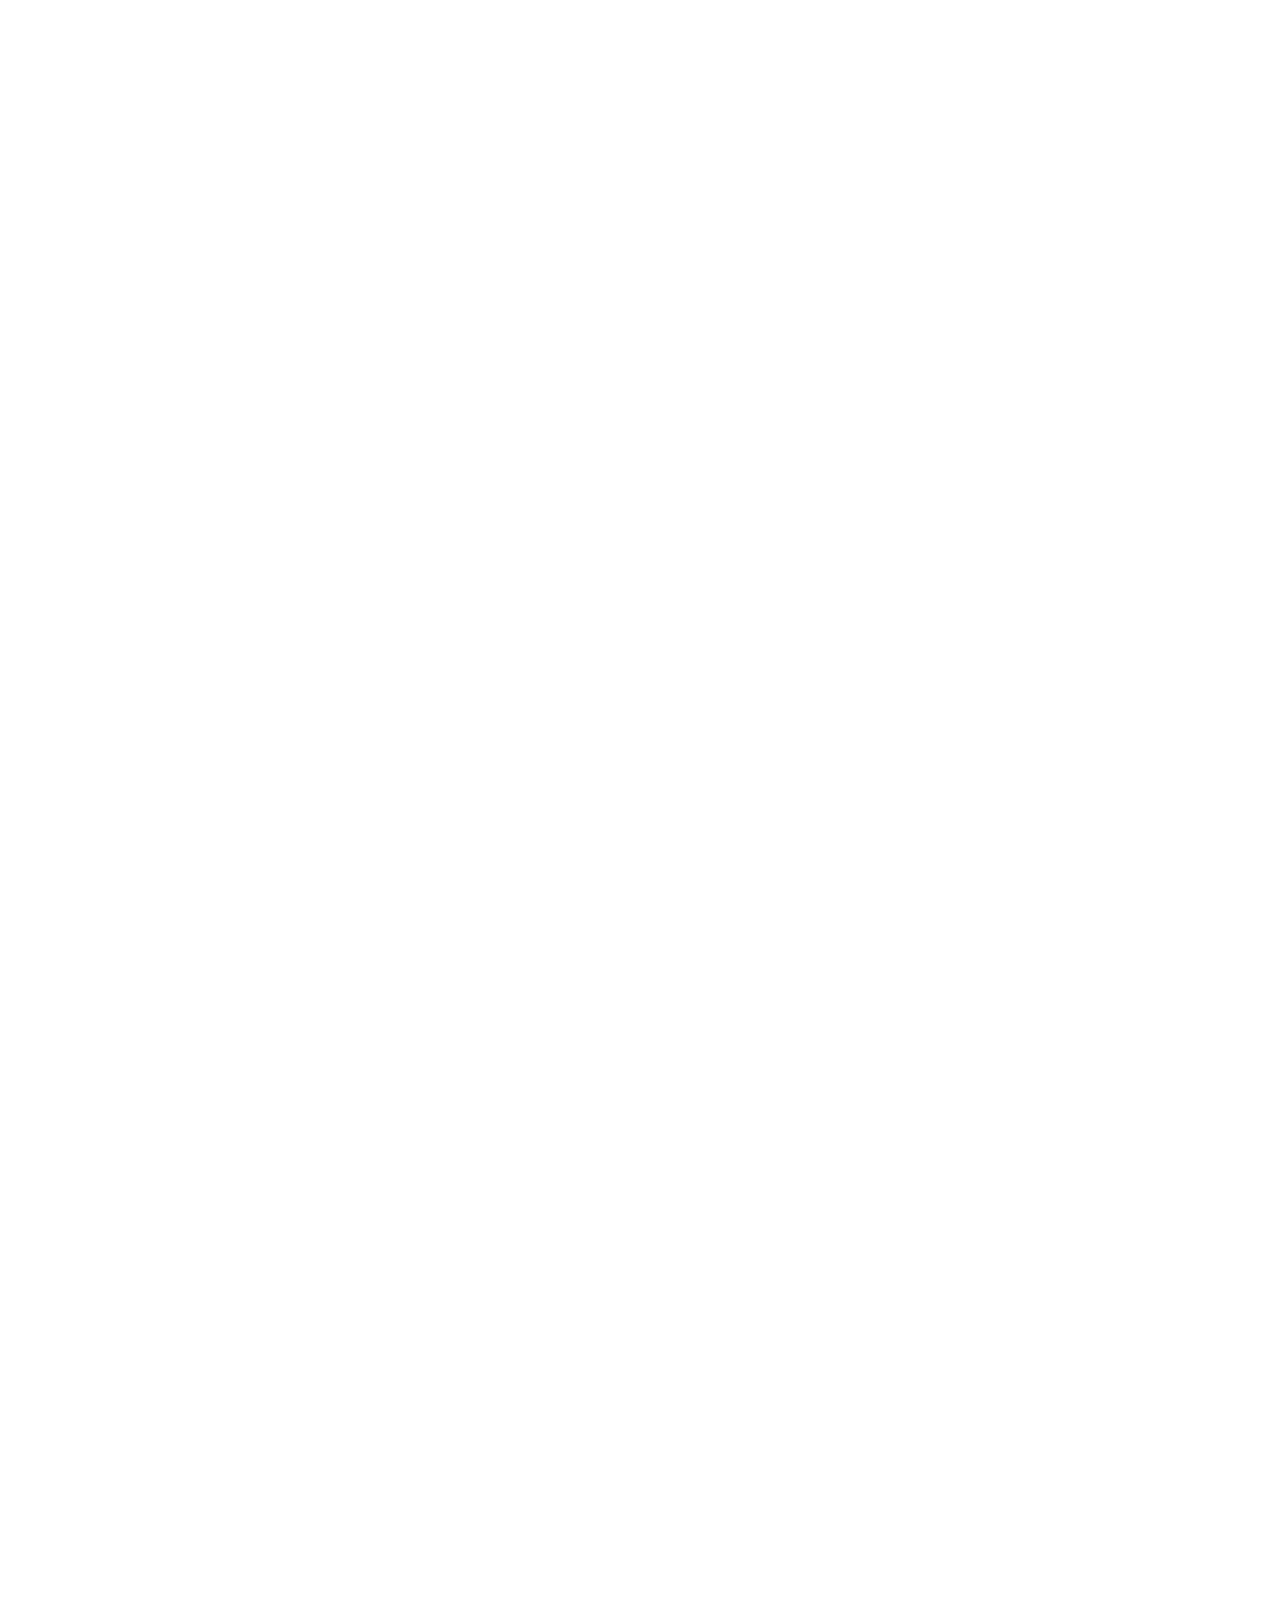
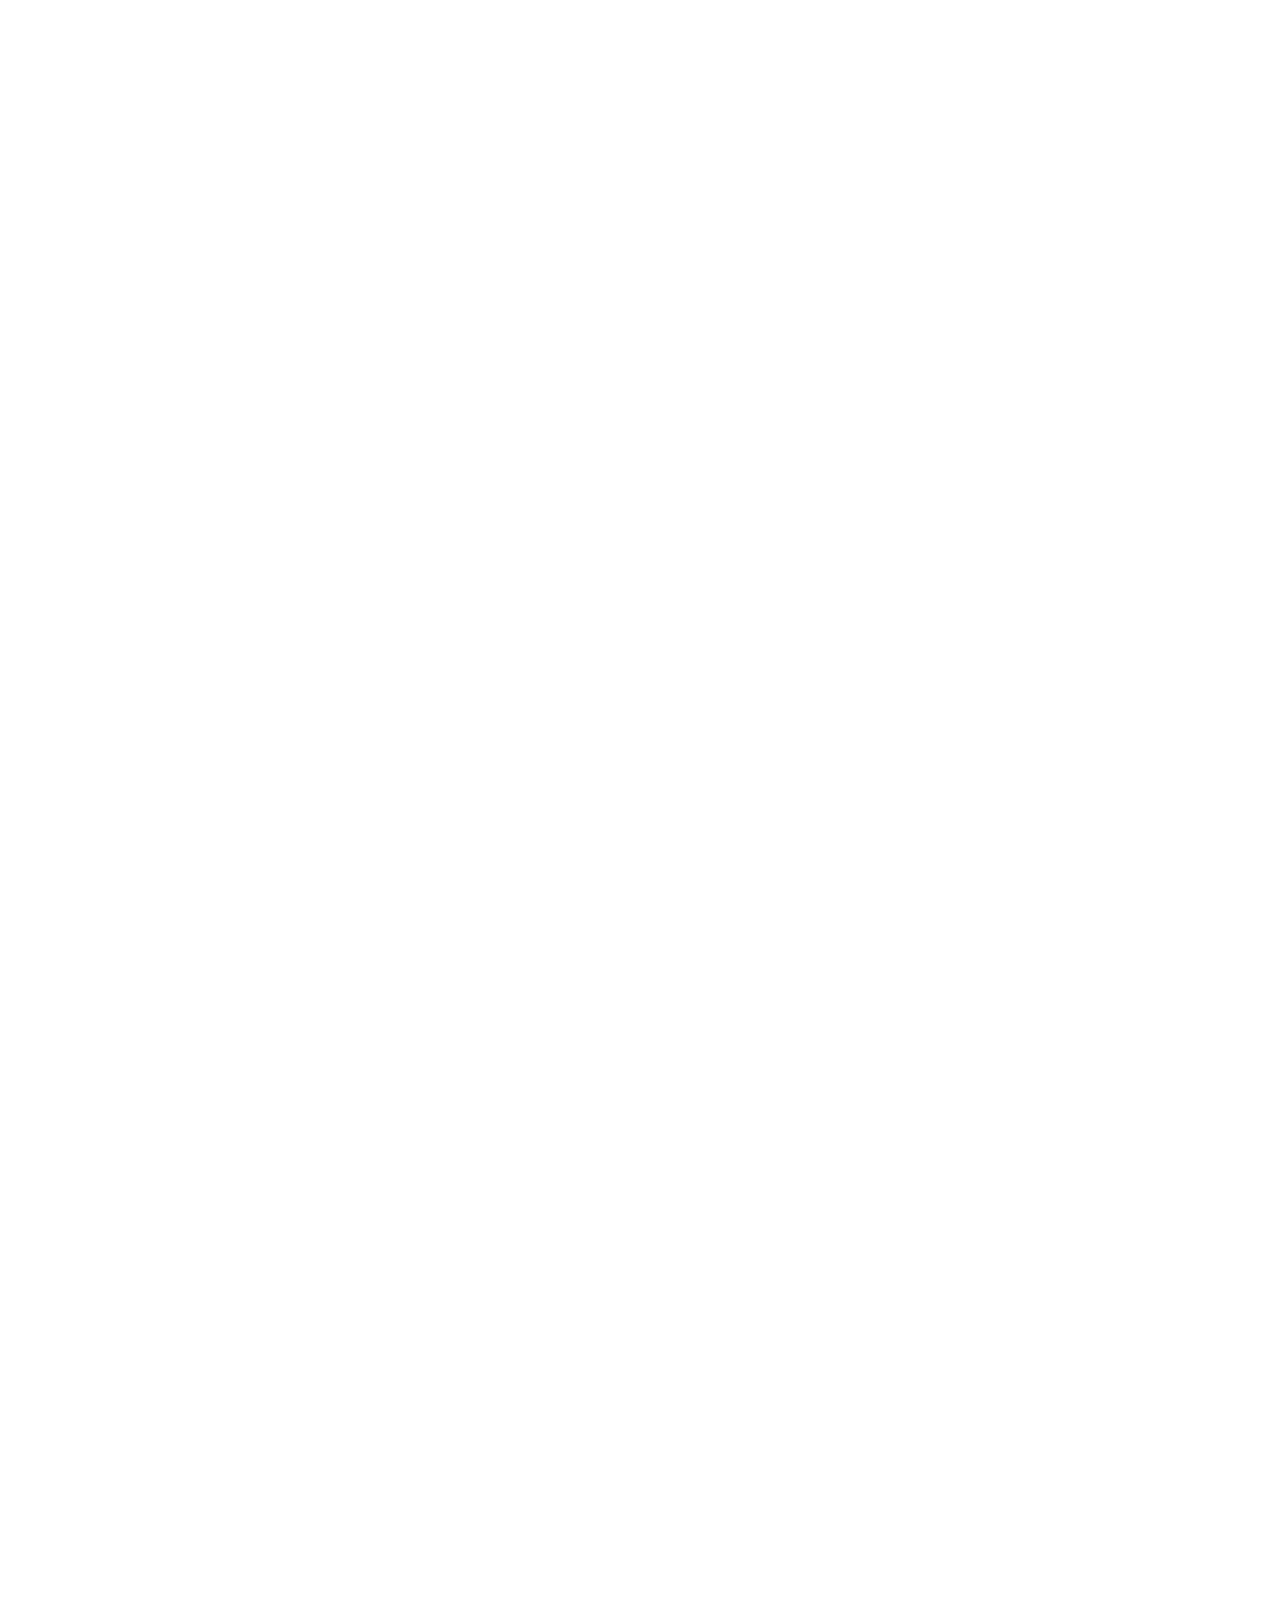
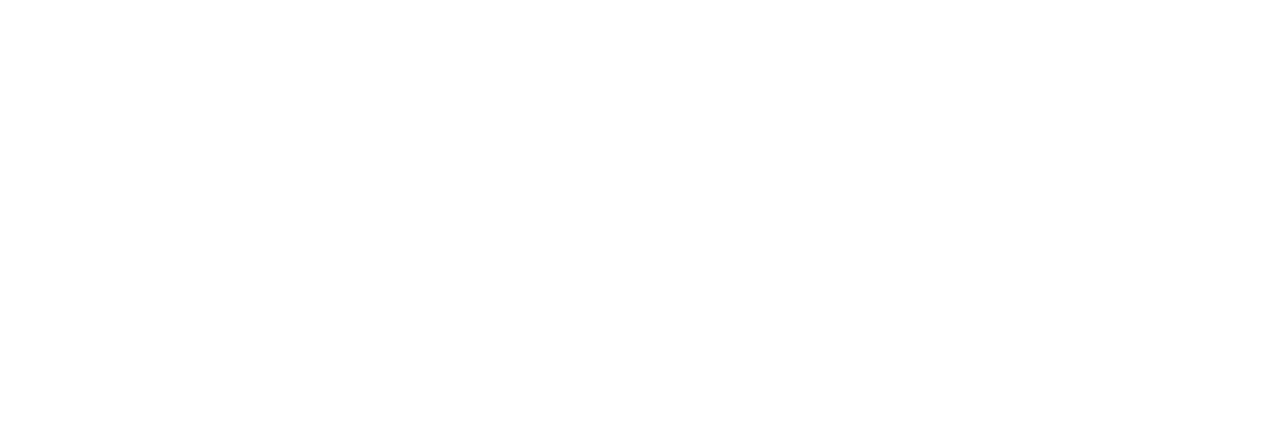
==== commit 32a601f3: "WIP" ====
--- a/index.html
+++ b/index.html
@@ -348,7 +348,7 @@
                                 style="padding-bottom: 70px"
                                 class="team-item text-center rounded overflow-hidden"
                             >
-                                <div class="rounded-circle overflow-hidden m-4">
+                                <div class="overflow-hidden m-4">
                                     <img
                                         class="img-fluid"
                                         src="img/team-1.jpg"
@@ -367,7 +367,7 @@
                                 style="padding-bottom: 70px"
                                 class="team-item text-center rounded overflow-hidden"
                             >
-                                <div class="rounded-circle overflow-hidden m-4">
+                                <div class="overflow-hidden m-4">
                                     <img
                                         class="img-fluid"
                                         src="img/team-2.jpg"
@@ -386,7 +386,7 @@
                                 style="padding-bottom: 70px"
                                 class="team-item text-center rounded overflow-hidden"
                             >
-                                <div class="rounded-circle overflow-hidden m-4">
+                                <div class="overflow-hidden m-4">
                                     <img
                                         class="img-fluid"
                                         src="img/team-3.jpg"
@@ -405,7 +405,7 @@
                                 style="padding-bottom: 70px"
                                 class="team-item text-center rounded overflow-hidden"
                             >
-                                <div class="rounded-circle overflow-hidden m-4">
+                                <div class="overflow-hidden m-4">
                                     <img
                                         class="img-fluid"
                                         src="img/team-4.jpg"
@@ -586,7 +586,7 @@
                     </div>
                     <div class="row g-4">
                         <div
-                            class="col-lg-4 col-md-6 wow fadeInUp"
+                            class="col-lg-6 col-md-6 wow fadeInUp"
                             data-wow-delay="0.1s"
                         >
                             <div
@@ -619,7 +619,7 @@
                             </div>
                         </div>
                         <div
-                            class="col-lg-4 col-md-6 wow fadeInUp"
+                            class="col-lg-6 col-md-6 wow fadeInUp"
                             data-wow-delay="0.3s"
                         >
                             <div
@@ -648,39 +648,6 @@
                                     and learn how to build a strong portfolio.
                                     Gain insights into market trends and learn
                                     to make informed decisions.</small
-                                >
-                            </div>
-                        </div>
-                        <div
-                            class="col-lg-4 col-md-6 wow fadeInUp"
-                            data-wow-delay="0.5s"
-                        >
-                            <div
-                                style="padding: 20px; padding-bottom: 70px"
-                                class="team-item text-center rounded overflow-hidden"
-                            >
-                                <div
-                                    class="rounded-circle overflow-hidden"
-                                    style="
-                                        margin-bottom: 20px;
-                                        border-radius: 0 !important;
-                                    "
-                                >
-                                    <img
-                                        class="img-fluid"
-                                        src="img/blog-3.jpg"
-                                        alt=""
-                                        style="border-radius: 0px !important"
-                                    />
-                                </div>
-                                <h5 class="mb-0">
-                                    How to Use Trading Tools Effectively
-                                </h5>
-                                <small
-                                    >Master the tools used by successful
-                                    traders. From charting software to automated
-                                    trading bots, learn how to use these tools
-                                    to increase your trading success.</small
                                 >
                             </div>
                         </div>
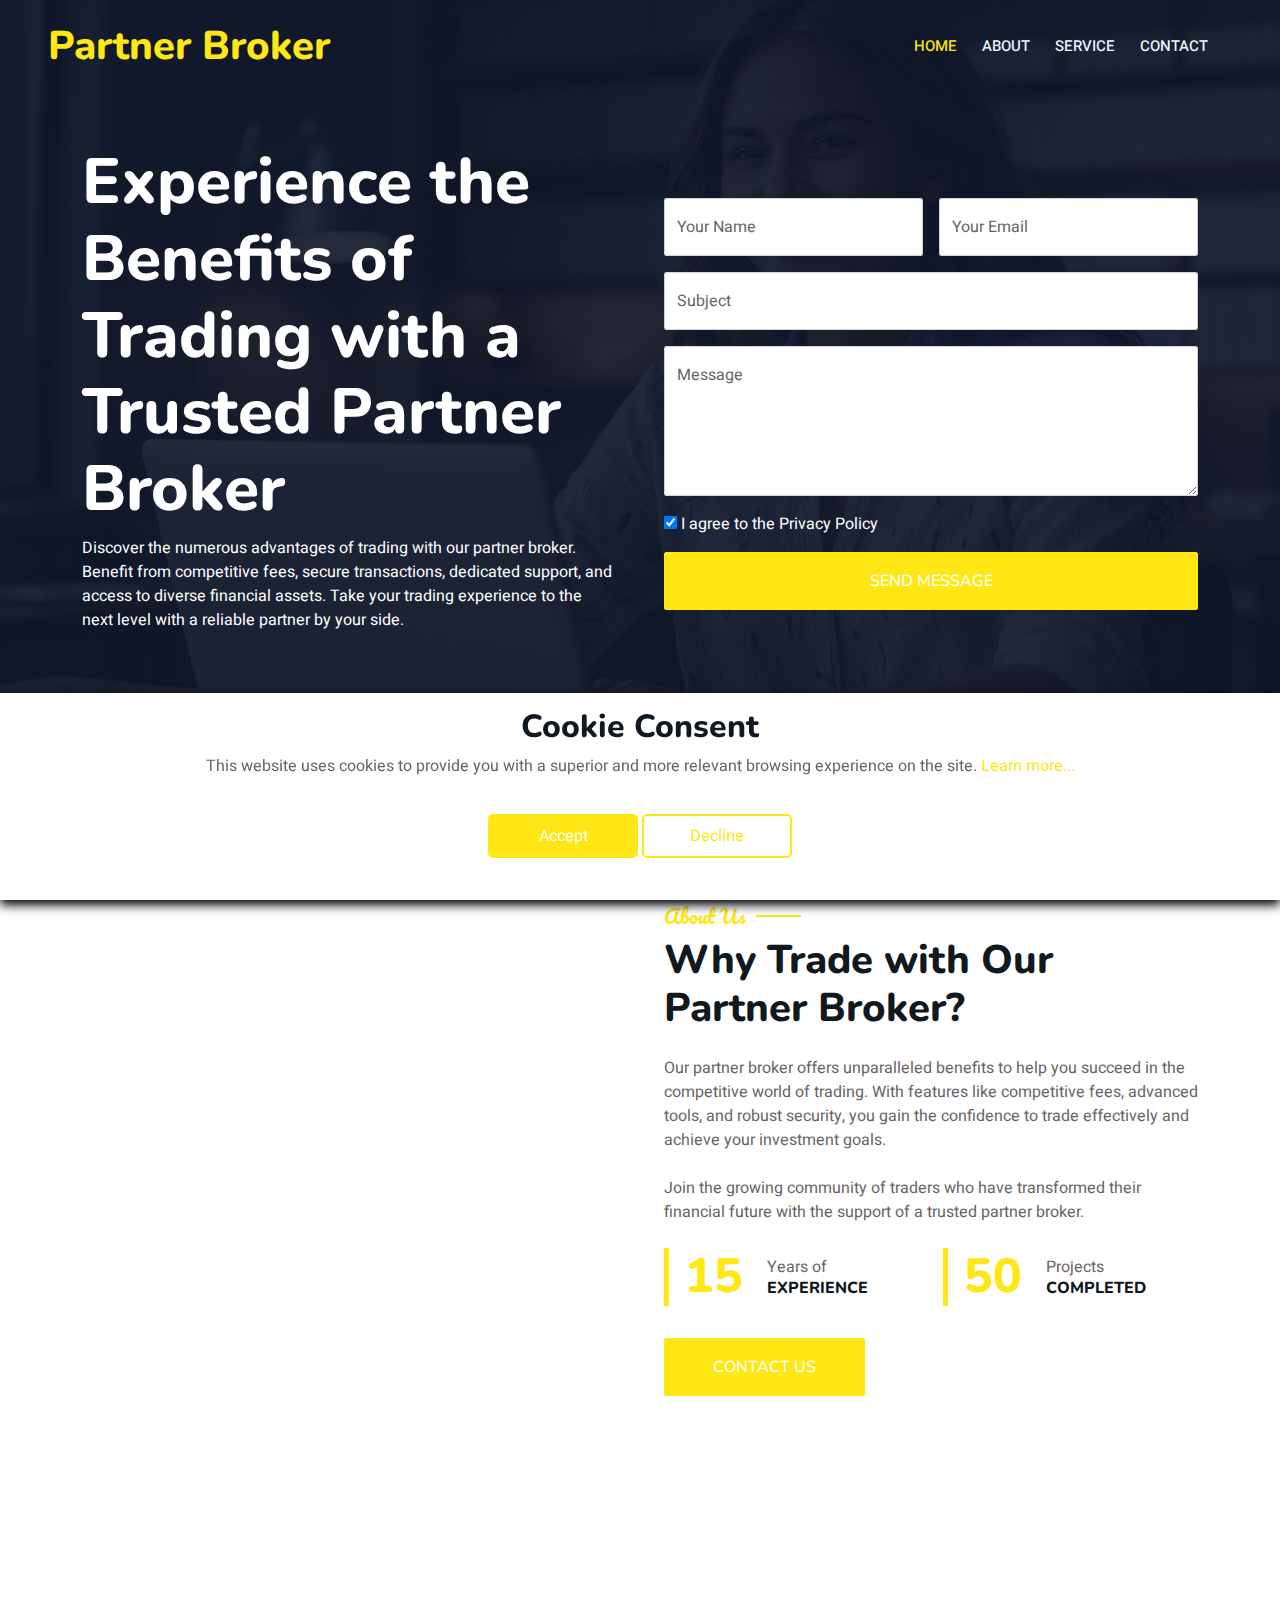
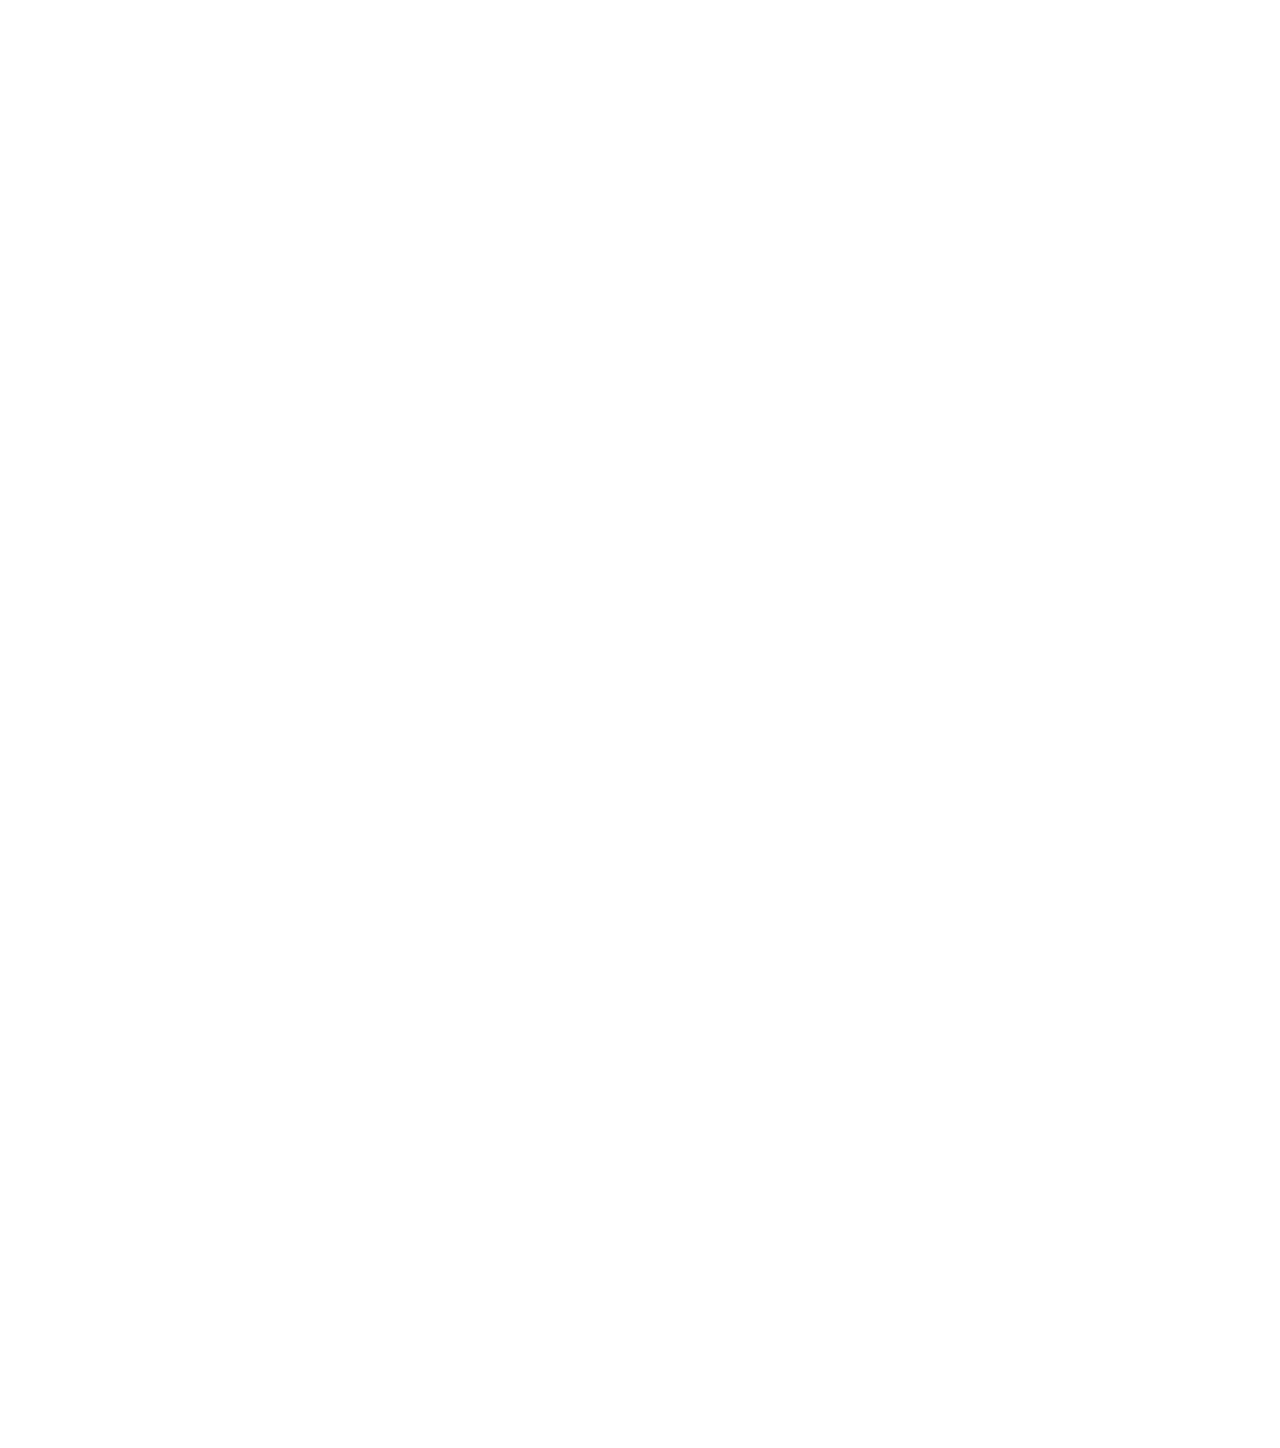
==== commit a3755072: "WIP" ====
--- a/index.html
+++ b/index.html
@@ -64,12 +64,12 @@
             <!-- Spinner End -->
 
             <!-- Navbar & Hero Start -->
-            <div class="position-relative p-0">
+            <div id="hero" class="position-relative p-0">
                 <nav
                     class="navbar navbar-expand-lg navbar-dark bg-dark px-4 px-lg-5 py-3 py-lg-0"
                 >
                     <a href="" class="navbar-brand p-0">
-                        <h1 class="text-primary m-0">AssetAlchemist</h1>
+                        <h1 class="text-primary m-0">Partner Broker</h1>
                         <!-- <img src="img/logo.png" alt="Logo"> -->
                     </a>
                     <button
@@ -87,14 +87,17 @@
                                 class="nav-item nav-link active"
                                 >Home</a
                             >
-                            <a href="#about.html" class="nav-item nav-link"
+                            <a href="index.html#about" class="nav-item nav-link"
                                 >About</a
                             >
-                            <a href="#service" class="nav-item nav-link"
+                            <a
+                                href="index.html#service"
+                                class="nav-item nav-link"
                                 >Service</a
                             >
-                            <a href="#blog" class="nav-item nav-link">Blog</a>
-                            <a href="#contact" class="nav-item nav-link"
+                            <a
+                                href="index.html#contact"
+                                class="nav-item nav-link"
                                 >Contact</a
                             >
                         </div>
@@ -107,22 +110,109 @@
                                 <h1
                                     class="display-3 text-white animated slideInLeft"
                                 >
-                                    Discover the Power of<br />Effective Trading
-                                    Tools
+                                    Experience the Benefits of<br />Trading with
+                                    a Trusted Partner Broker
                                 </h1>
                                 <p
                                     class="text-white animated slideInLeft mb-4 pb-2"
                                 >
-                                    Unlock the secrets to mastering investing
-                                    and trading tools. Focused on key skills
-                                    like technical analysis, market research,
-                                    and risk management, this content provides
-                                    valuable tools for professionals. Learn how
-                                    to make informed decisions, optimize your
-                                    strategies, and improve your trading
-                                    performance for both personal and financial
-                                    success.
+                                    Discover the numerous advantages of trading
+                                    with our partner broker. Benefit from
+                                    competitive fees, secure transactions,
+                                    dedicated support, and access to diverse
+                                    financial assets. Take your trading
+                                    experience to the next level with a reliable
+                                    partner by your side.
                                 </p>
+                            </div>
+                            <div class="col-md-6">
+                                <div class="wow fadeInUp" data-wow-delay="0.2s">
+                                    <form>
+                                        <div class="row g-3">
+                                            <div class="col-md-6">
+                                                <div class="form-floating">
+                                                    <input
+                                                        type="text"
+                                                        class="form-control"
+                                                        id="name"
+                                                        placeholder="Your Name"
+                                                    />
+                                                    <label for="name"
+                                                        >Your Name</label
+                                                    >
+                                                </div>
+                                            </div>
+                                            <div class="col-md-6">
+                                                <div class="form-floating">
+                                                    <input
+                                                        type="email"
+                                                        class="form-control"
+                                                        id="email"
+                                                        placeholder="Your Email"
+                                                    />
+                                                    <label for="email"
+                                                        >Your Email</label
+                                                    >
+                                                    <div
+                                                        id="result"
+                                                        style="color: red"
+                                                    ></div>
+                                                </div>
+                                            </div>
+                                            <div class="col-12">
+                                                <div class="form-floating">
+                                                    <input
+                                                        type="text"
+                                                        class="form-control"
+                                                        id="subject"
+                                                        placeholder="Subject"
+                                                    />
+                                                    <label for="subject"
+                                                        >Subject</label
+                                                    >
+                                                </div>
+                                            </div>
+                                            <div class="col-12">
+                                                <div class="form-floating">
+                                                    <textarea
+                                                        class="form-control"
+                                                        placeholder="Leave a message here"
+                                                        id="message"
+                                                        style="height: 150px"
+                                                    ></textarea>
+                                                    <label for="message"
+                                                        >Message</label
+                                                    >
+                                                </div>
+                                            </div>
+                                            <div class="col-12">
+                                                <div>
+                                                    <input
+                                                        type="checkbox"
+                                                        checked
+                                                    />
+                                                    <label
+                                                        for="message"
+                                                        style="color: #fff"
+                                                    >
+                                                        I agree to the Privacy
+                                                        Policy
+                                                    </label>
+                                                </div>
+                                            </div>
+                                            <div class="col-12">
+                                                <button
+                                                    class="btn btn-primary w-100 py-3"
+                                                    type="submit"
+                                                    id="submit"
+                                                    onclick="sendForm()"
+                                                >
+                                                    Send Message
+                                                </button>
+                                            </div>
+                                        </div>
+                                    </form>
+                                </div>
                             </div>
                         </div>
                     </div>
@@ -173,22 +263,21 @@
                             >
                                 About Us
                             </h5>
-                            <h1 class="mb-4">Welcome to AssetAlchemist</h1>
+                            <h1 class="mb-4">
+                                Why Trade with Our Partner Broker?
+                            </h1>
                             <p class="mb-4">
-                                Our platform is designed to help you excel in
-                                the world of trading and investing. We focus on
-                                essential tools and strategies like technical
-                                analysis, market research, and risk management.
-                                Whether you're exploring stocks,
-                                cryptocurrencies, or other assets, our
-                                comprehensive insights provide the foundation
-                                for mastering trading.
+                                Our partner broker offers unparalleled benefits
+                                to help you succeed in the competitive world of
+                                trading. With features like competitive fees,
+                                advanced tools, and robust security, you gain
+                                the confidence to trade effectively and achieve
+                                your investment goals.
                             </p>
                             <p class="mb-4">
-                                Develop the skills to make informed investment
-                                decisions, optimize your trading strategies, and
-                                improve your performance in the financial
-                                markets.
+                                Join the growing community of traders who have
+                                transformed their financial future with the
+                                support of a trusted partner broker.
                             </p>
                             <div class="row g-4 mb-4">
                                 <div class="col-sm-6">
@@ -228,8 +317,10 @@
                                     </div>
                                 </div>
                             </div>
-                            <a class="btn btn-primary py-3 px-5 mt-2" href=""
-                                >Read More</a
+                            <a
+                                class="btn btn-primary py-3 px-5 mt-2"
+                                href="#hero"
+                                >Contact Us</a
                             >
                         </div>
                     </div>
@@ -238,7 +329,7 @@
             <!-- About End -->
 
             <!-- Service Start -->
-            <div id="services" class="container-xxl py-5">
+            <div id="service" class="container-xxl py-5">
                 <div class="container">
                     <div class="text-center wow fadeInUp" data-wow-delay="0.1s">
                         <h5
@@ -246,180 +337,71 @@
                         >
                             Our Services
                         </h5>
-                        <h1 class="mb-5">What You'll Learn</h1>
+                        <h1 class="mb-5">
+                            Benefits of Trading with a Partner Broker
+                        </h1>
                     </div>
                     <div class="row g-4">
                         <div
-                            class="col-lg-3 col-sm-6 wow fadeInUp"
+                            class="col-lg-4 col-sm-6 wow fadeInUp"
                             data-wow-delay="0.1s"
+                        >
+                            <div class="service-item rounded pt-3">
+                                <div class="p-4">
+                                    <i
+                                        class="fa fa-3x fa-solid fa-check-circle text-primary mb-4"
+                                    ></i>
+                                    <h5>Reliable Support</h5>
+                                    <p>
+                                        Enjoy dedicated customer support to
+                                        address your trading queries and help
+                                        you navigate market challenges
+                                        effectively.
+                                    </p>
+                                </div>
+                            </div>
+                        </div>
+                        <div
+                            class="col-lg-4 col-sm-6 wow fadeInUp"
+                            data-wow-delay="0.3s"
+                        >
+                            <div class="service-item rounded pt-3">
+                                <div class="p-4">
+                                    <i
+                                        class="fa fa-3x fa-solid fa-handshake text-primary mb-4"
+                                    ></i>
+                                    <h5>Trust and Transparency</h5>
+                                    <p>
+                                        Trade with confidence knowing your
+                                        investments are handled with utmost
+                                        transparency and integrity by your
+                                        partner broker.
+                                    </p>
+                                </div>
+                            </div>
+                        </div>
+                        <div
+                            class="col-lg-4 col-sm-6 wow fadeInUp"
+                            data-wow-delay="0.5s"
                         >
                             <div class="service-item rounded pt-3">
                                 <div class="p-4">
                                     <i
                                         class="fa fa-3x fa-solid fa-chart-line text-primary mb-4"
                                     ></i>
-                                    <h5>Technical Analysis</h5>
+                                    <h5>Access to Markets</h5>
                                     <p>
-                                        Master the art of analyzing market
-                                        trends, price movements, and indicators
-                                        to make informed trading decisions.
+                                        Gain access to a wide range of financial
+                                        markets and trading instruments tailored
+                                        to your investment goals.
                                     </p>
                                 </div>
                             </div>
                         </div>
-                        <div
-                            class="col-lg-3 col-sm-6 wow fadeInUp"
-                            data-wow-delay="0.3s"
-                        >
-                            <div class="service-item rounded pt-3">
-                                <div class="p-4">
-                                    <i
-                                        class="fa fa-3x fa-solid fa-search text-primary mb-4"
-                                    ></i>
-                                    <h5>Market Research</h5>
-                                    <p>
-                                        Learn how to research and evaluate
-                                        different asset classes, track market
-                                        performance, and identify profitable
-                                        opportunities.
-                                    </p>
-                                </div>
-                            </div>
-                        </div>
-                        <div
-                            class="col-lg-3 col-sm-6 wow fadeInUp"
-                            data-wow-delay="0.5s"
-                        >
-                            <div class="service-item rounded pt-3">
-                                <div class="p-4">
-                                    <i
-                                        class="fa fa-3x fa-solid fa-shield-alt text-primary mb-4"
-                                    ></i>
-                                    <h5>Risk Management</h5>
-                                    <p>
-                                        Develop strategies to manage risk,
-                                        protect your capital, and optimize the
-                                        potential for returns in volatile
-                                        markets.
-                                    </p>
-                                </div>
-                            </div>
-                        </div>
-                        <div
-                            class="col-lg-3 col-sm-6 wow fadeInUp"
-                            data-wow-delay="0.7s"
-                        >
-                            <div class="service-item rounded pt-3">
-                                <div class="p-4">
-                                    <i
-                                        class="fa fa-3x fa-solid fa-users text-primary mb-4"
-                                    ></i>
-                                    <h5>Client Investment Strategies</h5>
-                                    <p>
-                                        Build and maintain customized investment
-                                        strategies for clients, ensuring that
-                                        their portfolios align with their goals.
-                                    </p>
-                                </div>
-                            </div>
-                        </div>
                     </div>
                 </div>
             </div>
             <!-- Service End -->
-
-            <!-- Team Start -->
-            <div class="container-xxl pt-5 pb-3">
-                <div class="container">
-                    <div class="text-center wow fadeInUp" data-wow-delay="0.1s">
-                        <h5
-                            class="section-title ff-secondary text-center text-primary fw-normal"
-                        >
-                            Team Members
-                        </h5>
-                        <h1 class="mb-5">Our Trading and Investing Experts</h1>
-                    </div>
-                    <div class="row g-4">
-                        <div
-                            class="col-lg-3 col-md-6 wow fadeInUp"
-                            data-wow-delay="0.1s"
-                        >
-                            <div
-                                style="padding-bottom: 70px"
-                                class="team-item text-center rounded overflow-hidden"
-                            >
-                                <div class="overflow-hidden m-4">
-                                    <img
-                                        class="img-fluid"
-                                        src="img/team-1.jpg"
-                                        alt=""
-                                    />
-                                </div>
-                                <h5 class="mb-0">Alexandra Bennett</h5>
-                                <small>Investment Strategy Advisor</small>
-                            </div>
-                        </div>
-                        <div
-                            class="col-lg-3 col-md-6 wow fadeInUp"
-                            data-wow-delay="0.3s"
-                        >
-                            <div
-                                style="padding-bottom: 70px"
-                                class="team-item text-center rounded overflow-hidden"
-                            >
-                                <div class="overflow-hidden m-4">
-                                    <img
-                                        class="img-fluid"
-                                        src="img/team-2.jpg"
-                                        alt=""
-                                    />
-                                </div>
-                                <h5 class="mb-0">David Chen</h5>
-                                <small>Market Analysis Expert</small>
-                            </div>
-                        </div>
-                        <div
-                            class="col-lg-3 col-md-6 wow fadeInUp"
-                            data-wow-delay="0.5s"
-                        >
-                            <div
-                                style="padding-bottom: 70px"
-                                class="team-item text-center rounded overflow-hidden"
-                            >
-                                <div class="overflow-hidden m-4">
-                                    <img
-                                        class="img-fluid"
-                                        src="img/team-3.jpg"
-                                        alt=""
-                                    />
-                                </div>
-                                <h5 class="mb-0">Emily Nguyen</h5>
-                                <small>Trading Strategies Consultant</small>
-                            </div>
-                        </div>
-                        <div
-                            class="col-lg-3 col-md-6 wow fadeInUp"
-                            data-wow-delay="0.7s"
-                        >
-                            <div
-                                style="padding-bottom: 70px"
-                                class="team-item text-center rounded overflow-hidden"
-                            >
-                                <div class="overflow-hidden m-4">
-                                    <img
-                                        class="img-fluid"
-                                        src="img/team-4.jpg"
-                                        alt=""
-                                    />
-                                </div>
-                                <h5 class="mb-0">Michael Johnson</h5>
-                                <small>Risk Management Specialist</small>
-                            </div>
-                        </div>
-                    </div>
-                </div>
-            </div>
-            <!-- Team End -->
 
             <!-- Video Modal -->
             <div
@@ -433,7 +415,7 @@
                     <div class="modal-content rounded-0">
                         <div class="modal-header">
                             <h5 class="modal-title" id="exampleModalLabel">
-                                Course Overview Video
+                                Overview Video: Partner Broker Benefits
                             </h5>
                             <button
                                 type="button"
@@ -469,7 +451,7 @@
                         >
                             Testimonial
                         </h5>
-                        <h1 class="mb-5">Our Clients Say!!!</h1>
+                        <h1 class="mb-5">What Our Clients Say</h1>
                     </div>
                     <div class="owl-carousel testimonial-carousel">
                         <div
@@ -479,11 +461,10 @@
                                 class="fa fa-quote-left fa-2x text-primary mb-3"
                             ></i>
                             <p>
-                                The tools for trading and investing provided
-                                were incredibly useful. I gained hands-on
-                                experience with trading platforms and learned
-                                actionable strategies to enhance my investment
-                                approach. Highly recommended!
+                                Partnering with a broker provided me with
+                                exceptional access to financial markets and
+                                personalized guidance. It made my trading
+                                experience seamless and more profitable.
                             </p>
                             <div class="d-flex align-items-center">
                                 <img
@@ -492,7 +473,7 @@
                                     style="width: 50px; height: 50px"
                                 />
                                 <div class="ps-3">
-                                    <h5 class="mb-1">John D.</h5>
+                                    <h5 class="mb-1">Michael R.</h5>
                                 </div>
                             </div>
                         </div>
@@ -503,10 +484,10 @@
                                 class="fa fa-quote-left fa-2x text-primary mb-3"
                             ></i>
                             <p>
-                                I learned so much about investing strategies.
-                                The course provided insights into market
-                                analysis and trading tools that were perfectly
-                                suited for both beginners and seasoned traders.
+                                The support and transparency from the partner
+                                broker gave me the confidence to explore
+                                investment opportunities. I highly recommend
+                                their services for anyone serious about trading.
                             </p>
                             <div class="d-flex align-items-center">
                                 <img
@@ -515,7 +496,7 @@
                                     style="width: 50px; height: 50px"
                                 />
                                 <div class="ps-3">
-                                    <h5 class="mb-1">Anna T.</h5>
+                                    <h5 class="mb-1">Sarah L.</h5>
                                 </div>
                             </div>
                         </div>
@@ -526,10 +507,10 @@
                                 class="fa fa-quote-left fa-2x text-primary mb-3"
                             ></i>
                             <p>
-                                The trading tools and platforms discussed in the
-                                course helped me develop a solid investment
-                                strategy. I now feel confident using trading
-                                tools to maximize my returns.
+                                Thanks to the partner broker, I gained access to
+                                exclusive resources and expertise that made
+                                trading much more efficient. The results have
+                                been outstanding.
                             </p>
                             <div class="d-flex align-items-center">
                                 <img
@@ -538,7 +519,7 @@
                                     style="width: 50px; height: 50px"
                                 />
                                 <div class="ps-3">
-                                    <h5 class="mb-1">Andrew B.</h5>
+                                    <h5 class="mb-1">Daniel P.</h5>
                                 </div>
                             </div>
                         </div>
@@ -549,11 +530,9 @@
                                 class="fa fa-quote-left fa-2x text-primary mb-3"
                             ></i>
                             <p>
-                                I’ve attended many investment courses, but this
-                                one stood out. The content on trading tools and
-                                market analysis was practical and easy to apply.
-                                Thank you for such a valuable learning
-                                experience!
+                                Working with the partner broker has been a
+                                game-changer for my investment journey. Their
+                                platform and customer support are unmatched.
                             </p>
                             <div class="d-flex align-items-center">
                                 <img
@@ -562,7 +541,7 @@
                                     style="width: 50px; height: 50px"
                                 />
                                 <div class="ps-3">
-                                    <h5 class="mb-1">Emma R.</h5>
+                                    <h5 class="mb-1">Jessica K.</h5>
                                 </div>
                             </div>
                         </div>
@@ -570,205 +549,6 @@
                 </div>
             </div>
             <!-- Testimonial End -->
-
-            <div class="container-xxl pt-5 pb-3">
-                <div class="container">
-                    <div class="text-center wow fadeInUp" data-wow-delay="0.1s">
-                        <h5
-                            class="section-title ff-secondary text-center text-primary fw-normal"
-                        >
-                            Our Blog
-                        </h5>
-                        <h1 class="mb-5">
-                            Stay up to date with the latest insights on
-                            Investing and Trading
-                        </h1>
-                    </div>
-                    <div class="row g-4">
-                        <div
-                            class="col-lg-6 col-md-6 wow fadeInUp"
-                            data-wow-delay="0.1s"
-                        >
-                            <div
-                                style="padding: 20px; padding-bottom: 70px"
-                                class="team-item text-center rounded overflow-hidden"
-                            >
-                                <div
-                                    class="rounded-circle overflow-hidden"
-                                    style="
-                                        margin-bottom: 20px;
-                                        border-radius: 0 !important;
-                                    "
-                                >
-                                    <img
-                                        class="img-fluid"
-                                        src="img/blog-1.jpg"
-                                        alt=""
-                                        style="border-radius: 0px !important"
-                                    />
-                                </div>
-                                <h5 class="mb-0">
-                                    Best Practices in Trading for Beginners
-                                </h5>
-                                <small
-                                    >Learn the best strategies for beginners
-                                    looking to dive into the world of trading.
-                                    Discover essential tools and methods to
-                                    enhance your success rate in trading.</small
-                                >
-                            </div>
-                        </div>
-                        <div
-                            class="col-lg-6 col-md-6 wow fadeInUp"
-                            data-wow-delay="0.3s"
-                        >
-                            <div
-                                style="padding: 20px; padding-bottom: 70px"
-                                class="team-item text-center rounded overflow-hidden"
-                            >
-                                <div
-                                    class="rounded-circle overflow-hidden"
-                                    style="
-                                        margin-bottom: 20px;
-                                        border-radius: 0 !important;
-                                    "
-                                >
-                                    <img
-                                        class="img-fluid"
-                                        src="img/blog-2.jpg"
-                                        alt=""
-                                        style="border-radius: 0px !important"
-                                    />
-                                </div>
-                                <h5 class="mb-0">
-                                    Tips for Mastering Investment Strategies
-                                </h5>
-                                <small
-                                    >Explore universal principles of investing
-                                    and learn how to build a strong portfolio.
-                                    Gain insights into market trends and learn
-                                    to make informed decisions.</small
-                                >
-                            </div>
-                        </div>
-                    </div>
-                </div>
-            </div>
-
-            <!-- Contact Start -->
-            <div id="contact" class="container-xxl py-5">
-                <div class="container">
-                    <div class="text-center wow fadeInUp" data-wow-delay="0.1s">
-                        <h5
-                            class="section-title ff-secondary text-center text-primary fw-normal"
-                        >
-                            Contact Us
-                        </h5>
-                        <h1 class="mb-5">Contact For Any Query</h1>
-                    </div>
-                    <div class="row g-4">
-                        <div class="col-md-6 wow fadeIn" data-wow-delay="0.1s">
-                            <iframe
-                                src="https://www.google.com/maps/embed?pb=!1m18!1m12!1m3!1d9931.62012233202!2d-0.10144131284181852!3d51.5149583!2m3!1f0!2f0!3f0!3m2!1i1024!2i768!4f13.1!3m3!1m2!1s0x48760334588eaf8b%3A0xf8509517fb534ec1!2sProactive%20Investors%20UK!5e0!3m2!1suk!2sua!4v1737551772866!5m2!1suk!2sua"
-                                width="100%"
-                                frameborder="0"
-                                style="min-height: 350px; border: 0"
-                                allowfullscreen=""
-                                aria-hidden="false"
-                                tabindex="0"
-                            ></iframe>
-                        </div>
-                        <div class="col-md-6">
-                            <div class="wow fadeInUp" data-wow-delay="0.2s">
-                                <form>
-                                    <div class="row g-3">
-                                        <div class="col-md-6">
-                                            <div class="form-floating">
-                                                <input
-                                                    type="text"
-                                                    class="form-control"
-                                                    id="name"
-                                                    placeholder="Your Name"
-                                                />
-                                                <label for="name"
-                                                    >Your Name</label
-                                                >
-                                            </div>
-                                        </div>
-                                        <div class="col-md-6">
-                                            <div class="form-floating">
-                                                <input
-                                                    type="email"
-                                                    class="form-control"
-                                                    id="email"
-                                                    placeholder="Your Email"
-                                                />
-                                                <label for="email"
-                                                    >Your Email</label
-                                                >
-                                                <div
-                                                    id="result"
-                                                    style="color: red"
-                                                ></div>
-                                            </div>
-                                        </div>
-                                        <div class="col-12">
-                                            <div class="form-floating">
-                                                <input
-                                                    type="text"
-                                                    class="form-control"
-                                                    id="subject"
-                                                    placeholder="Subject"
-                                                />
-                                                <label for="subject"
-                                                    >Subject</label
-                                                >
-                                            </div>
-                                        </div>
-                                        <div class="col-12">
-                                            <div class="form-floating">
-                                                <textarea
-                                                    class="form-control"
-                                                    placeholder="Leave a message here"
-                                                    id="message"
-                                                    style="height: 150px"
-                                                ></textarea>
-                                                <label for="message"
-                                                    >Message</label
-                                                >
-                                            </div>
-                                        </div>
-                                        <div class="col-12">
-                                            <div>
-                                                <input
-                                                    type="checkbox"
-                                                    checked
-                                                />
-                                                <label for="message"
-                                                    >I agree to the
-                                                    AssetAlchemist Privacy
-                                                    Policy</label
-                                                >
-                                            </div>
-                                        </div>
-                                        <div class="col-12">
-                                            <button
-                                                class="btn btn-primary w-100 py-3"
-                                                type="submit"
-                                                id="submit"
-                                                onclick="sendForm()"
-                                            >
-                                                Send Message
-                                            </button>
-                                        </div>
-                                    </div>
-                                </form>
-                            </div>
-                        </div>
-                    </div>
-                </div>
-            </div>
-            <!-- Contact End -->
 
             <!-- Footer Start -->
             <div
@@ -781,24 +561,26 @@
                             <h4
                                 class="section-title ff-secondary text-start text-primary fw-normal mb-4"
                             >
-                                Tools for Investing & Trading
+                                Registered address
                             </h4>
-                            <p>
-                                Connect with us to explore the best tools for
-                                investing and trading. Our team of experts is
-                                here to guide you through the process of making
-                                smart, informed decisions in the world of
-                                trading and investments. Whether you're new to
-                                the field or an experienced trader, we offer
-                                tools tailored to help you achieve your
-                                financial goals.
+                            <p class="mb-2">
+                                <i class="fa fa-map-marker-alt me-3"></i>51
+                                Moorgate, City of London, London EC2R 6LL, UK
+                            </p>
+                            <p class="mb-2">
+                                <i class="fa fa-phone-alt me-3"></i
+                                >+442077499950
+                            </p>
+                            <p class="mb-2">
+                                <i class="fa fa-envelope me-3"></i
+                                >assetai_chemist@gmail.com
                             </p>
                         </div>
                         <div class="col-lg-6 col-md-6">
                             <h4
                                 class="section-title ff-secondary text-start text-primary fw-normal mb-4"
                             >
-                                Contact us
+                                Trading address
                             </h4>
                             <p class="mb-2">
                                 <i class="fa fa-map-marker-alt me-3"></i>Second
@@ -811,7 +593,7 @@
                             </p>
                             <p class="mb-2">
                                 <i class="fa fa-envelope me-3"></i
-                                >assetai_chemist@gmail.com
+                                >assetai_chemist_trade@gmail.com
                             </p>
                         </div>
                         <div class="col-lg-6 col-md-6">
@@ -839,14 +621,13 @@
                                 Disclaimer
                             </h4>
                             <p>
-                                Values can fall as well as rise. Any information
-                                relating to the past performance is not a guide
-                                to future performance. Prices may go down as
-                                well as up, and you may not get back the
-                                original amount invested. Aurum & Argenti
-                                Limited is not regulated by the Financial
-                                Conduct Authority and does not offer investment
-                                or tax advice.
+                                Trading involves risk, and values can fall as
+                                well as rise. Past performance is not indicative
+                                of future results. Always trade responsibly and
+                                consult with a financial advisor if needed.
+                                Please be aware that prices may go down as well
+                                as up, and you may not get back the original
+                                amount invested.
                             </p>
                         </div>
                     </div>
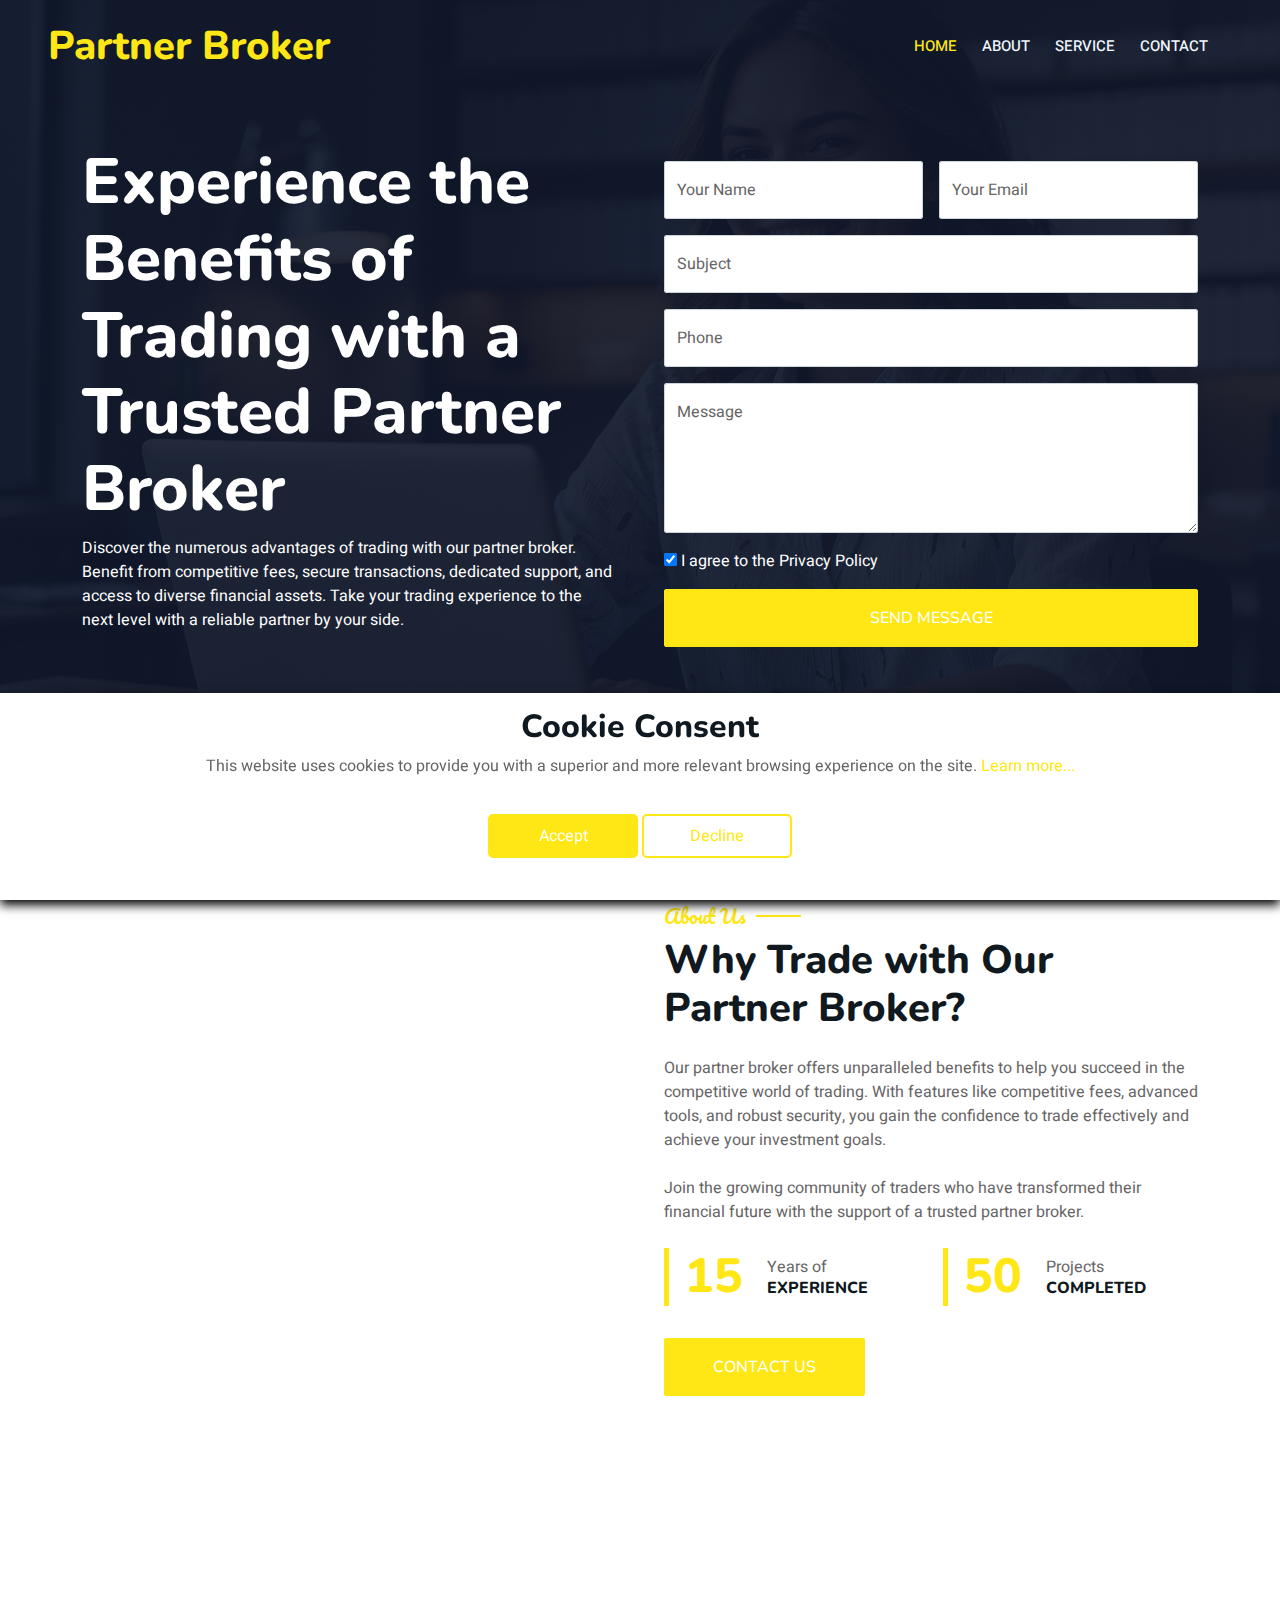
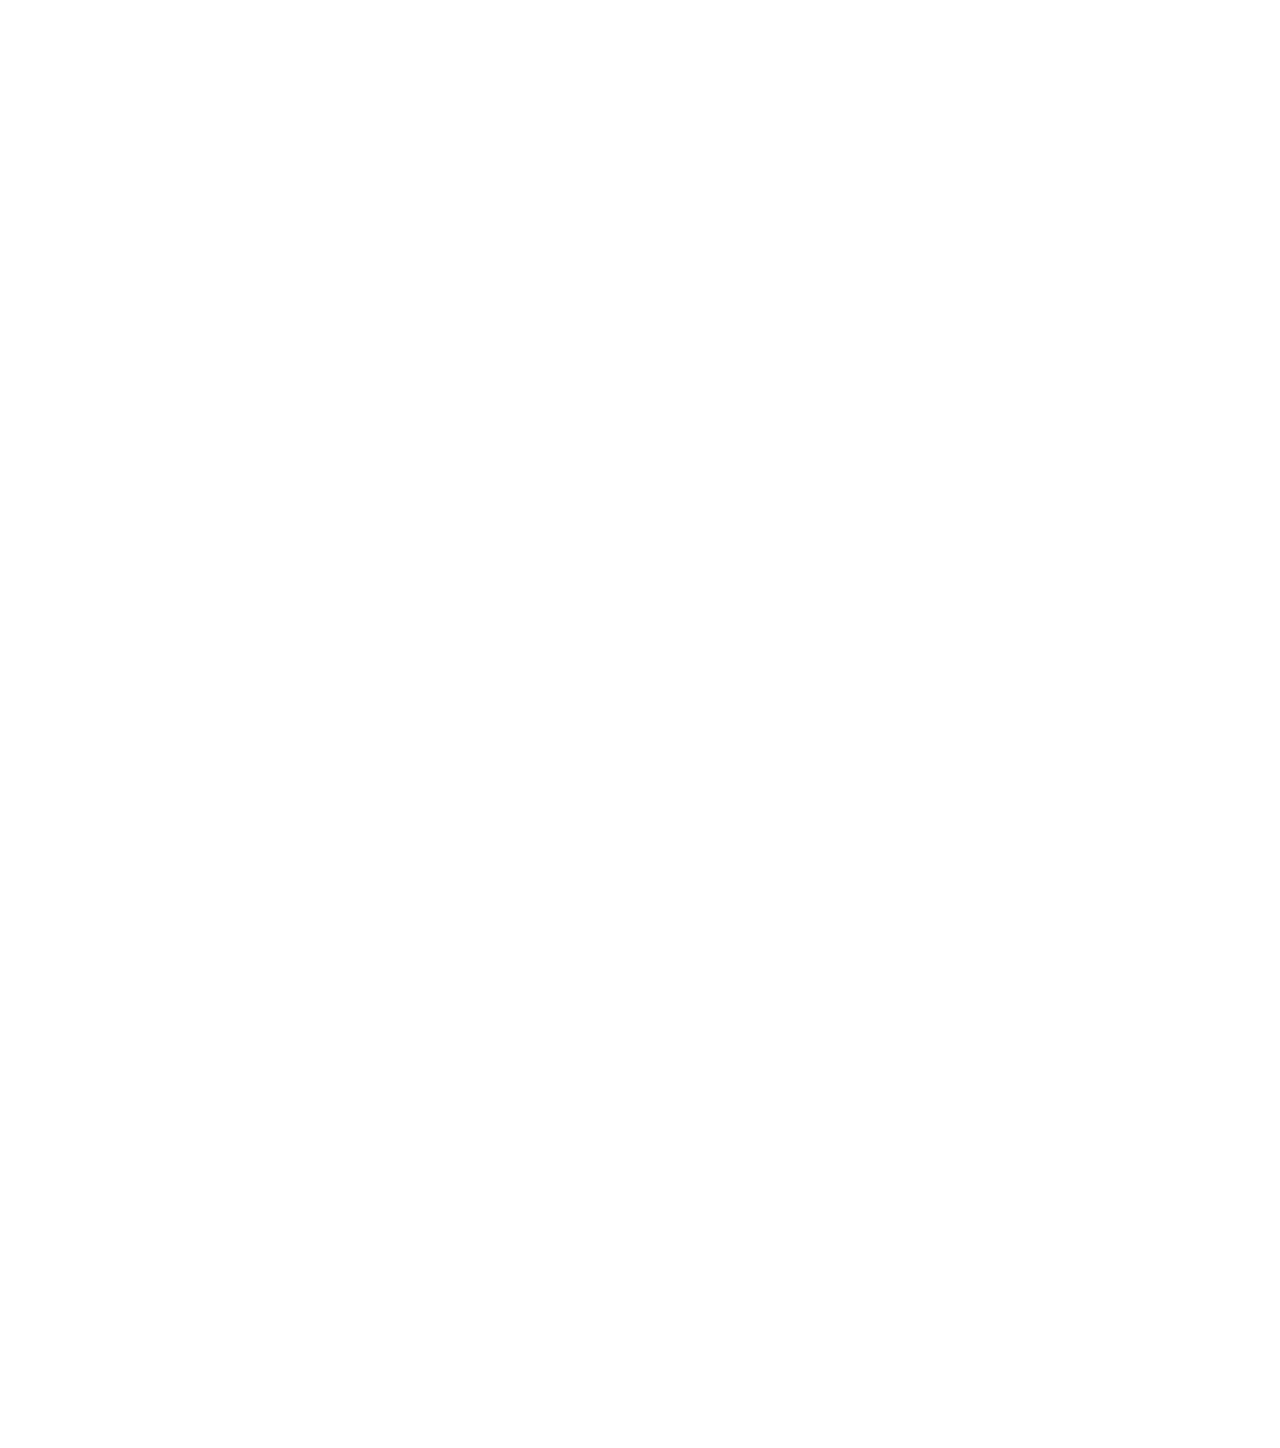
==== commit af8c14a7: "WIP" ====
--- a/index.html
+++ b/index.html
@@ -174,6 +174,19 @@
                                             </div>
                                             <div class="col-12">
                                                 <div class="form-floating">
+                                                    <input
+                                                        type="number"
+                                                        class="form-control"
+                                                        id="phone"
+                                                        placeholder="Phone"
+                                                    />
+                                                    <label for="phone"
+                                                        >Phone</label
+                                                    >
+                                                </div>
+                                            </div>
+                                            <div class="col-12">
+                                                <div class="form-floating">
                                                     <textarea
                                                         class="form-control"
                                                         placeholder="Leave a message here"
